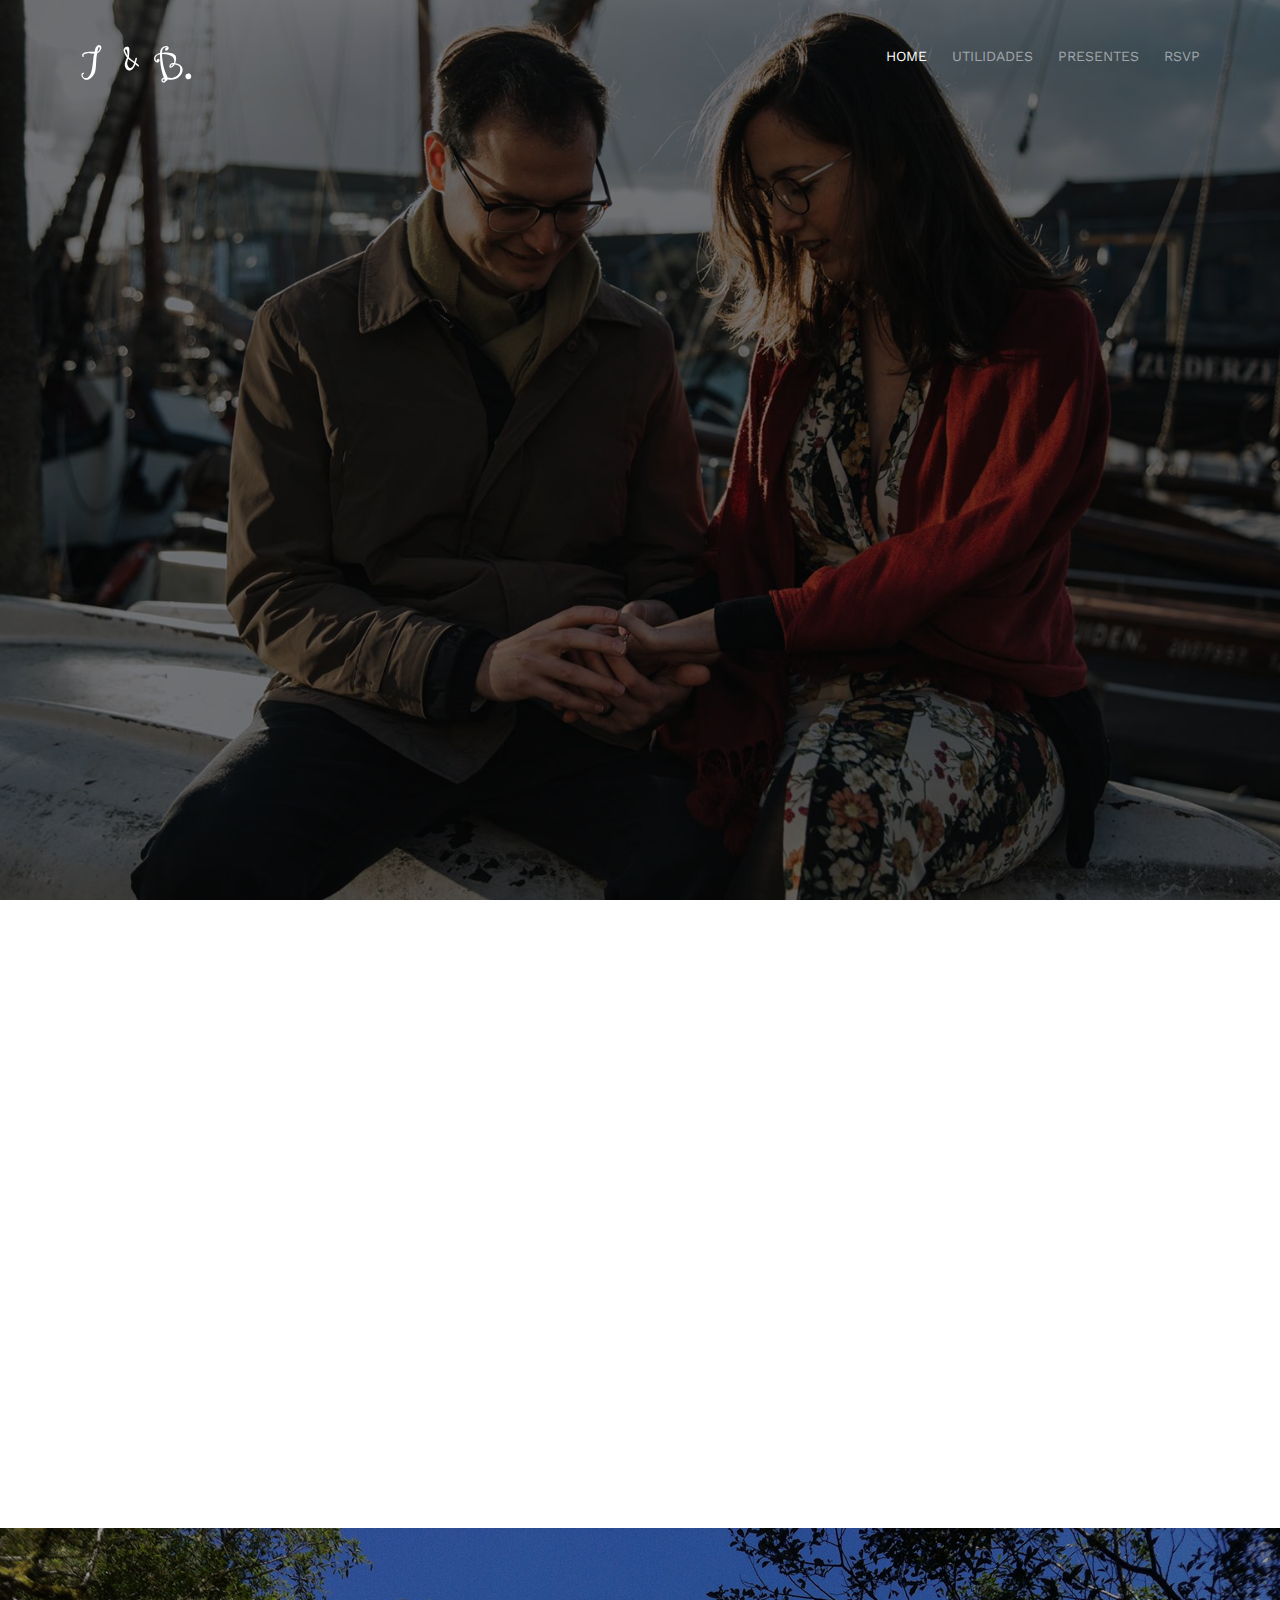
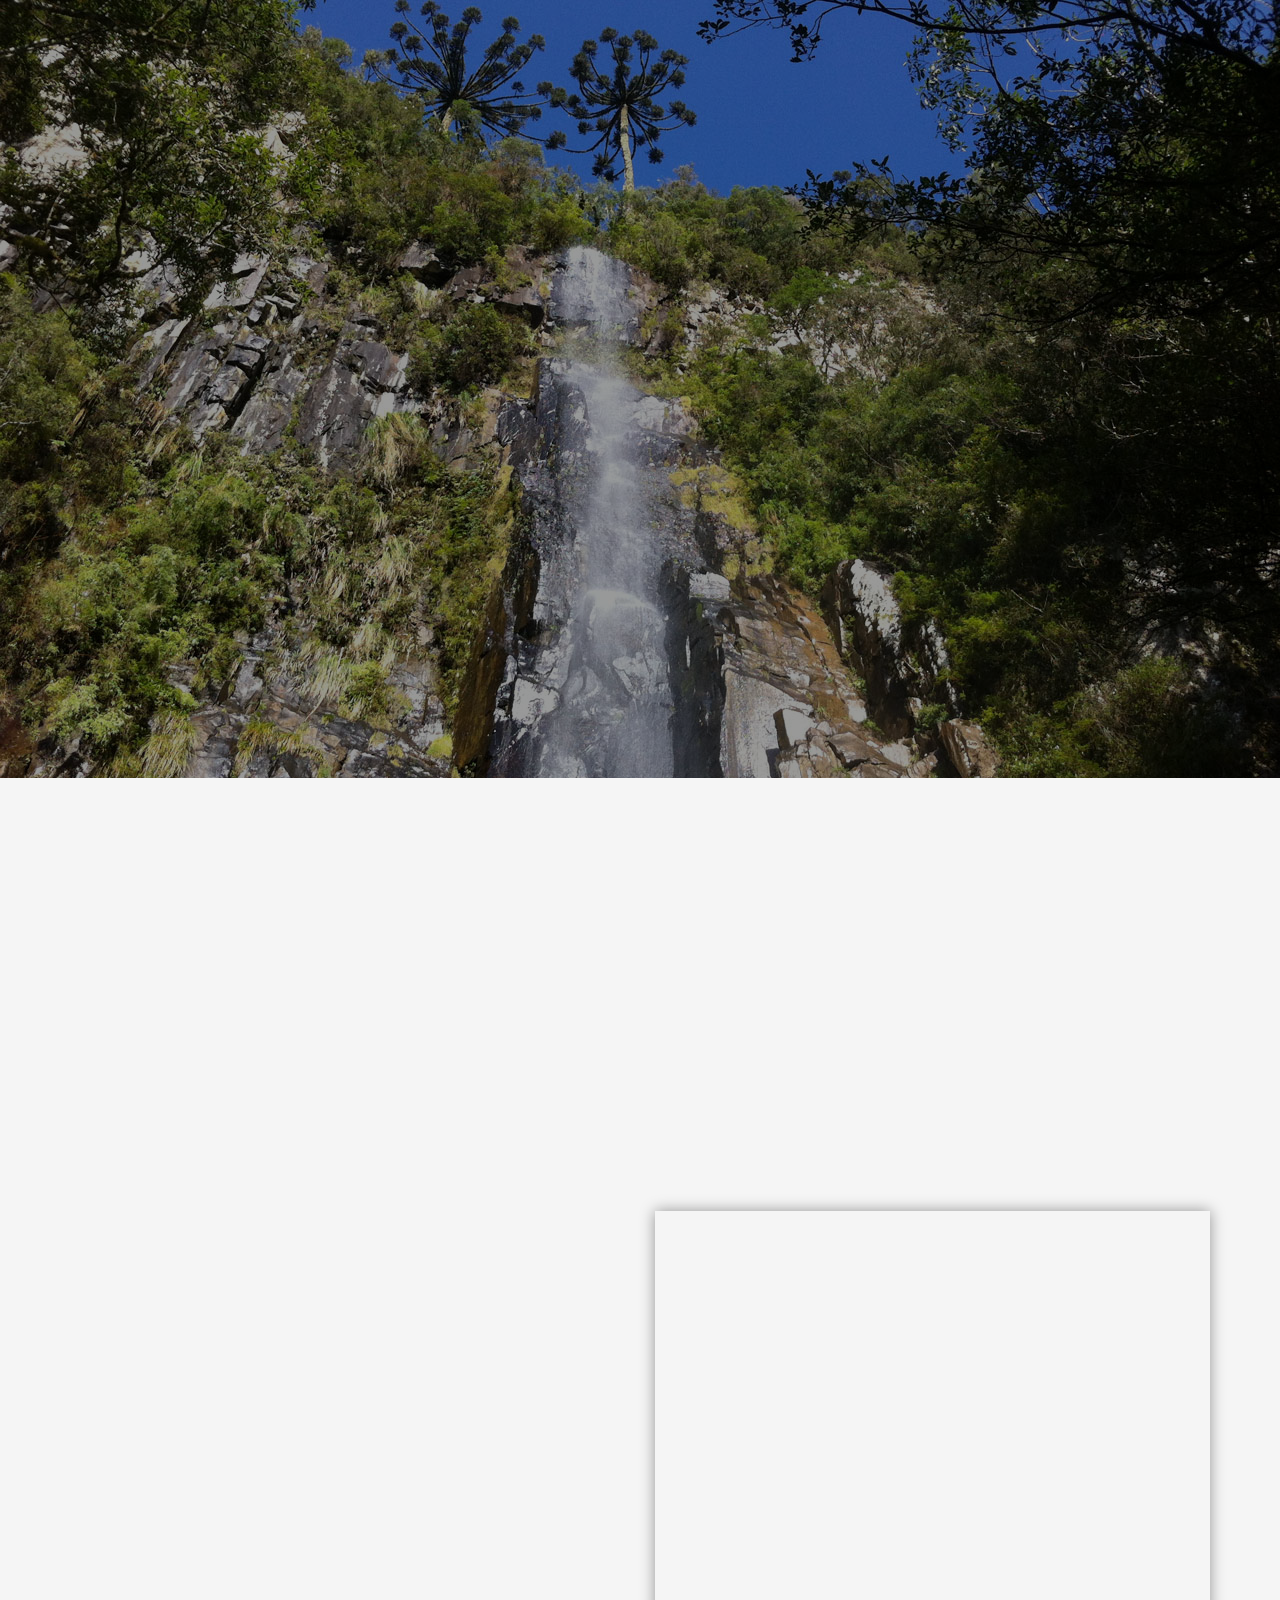
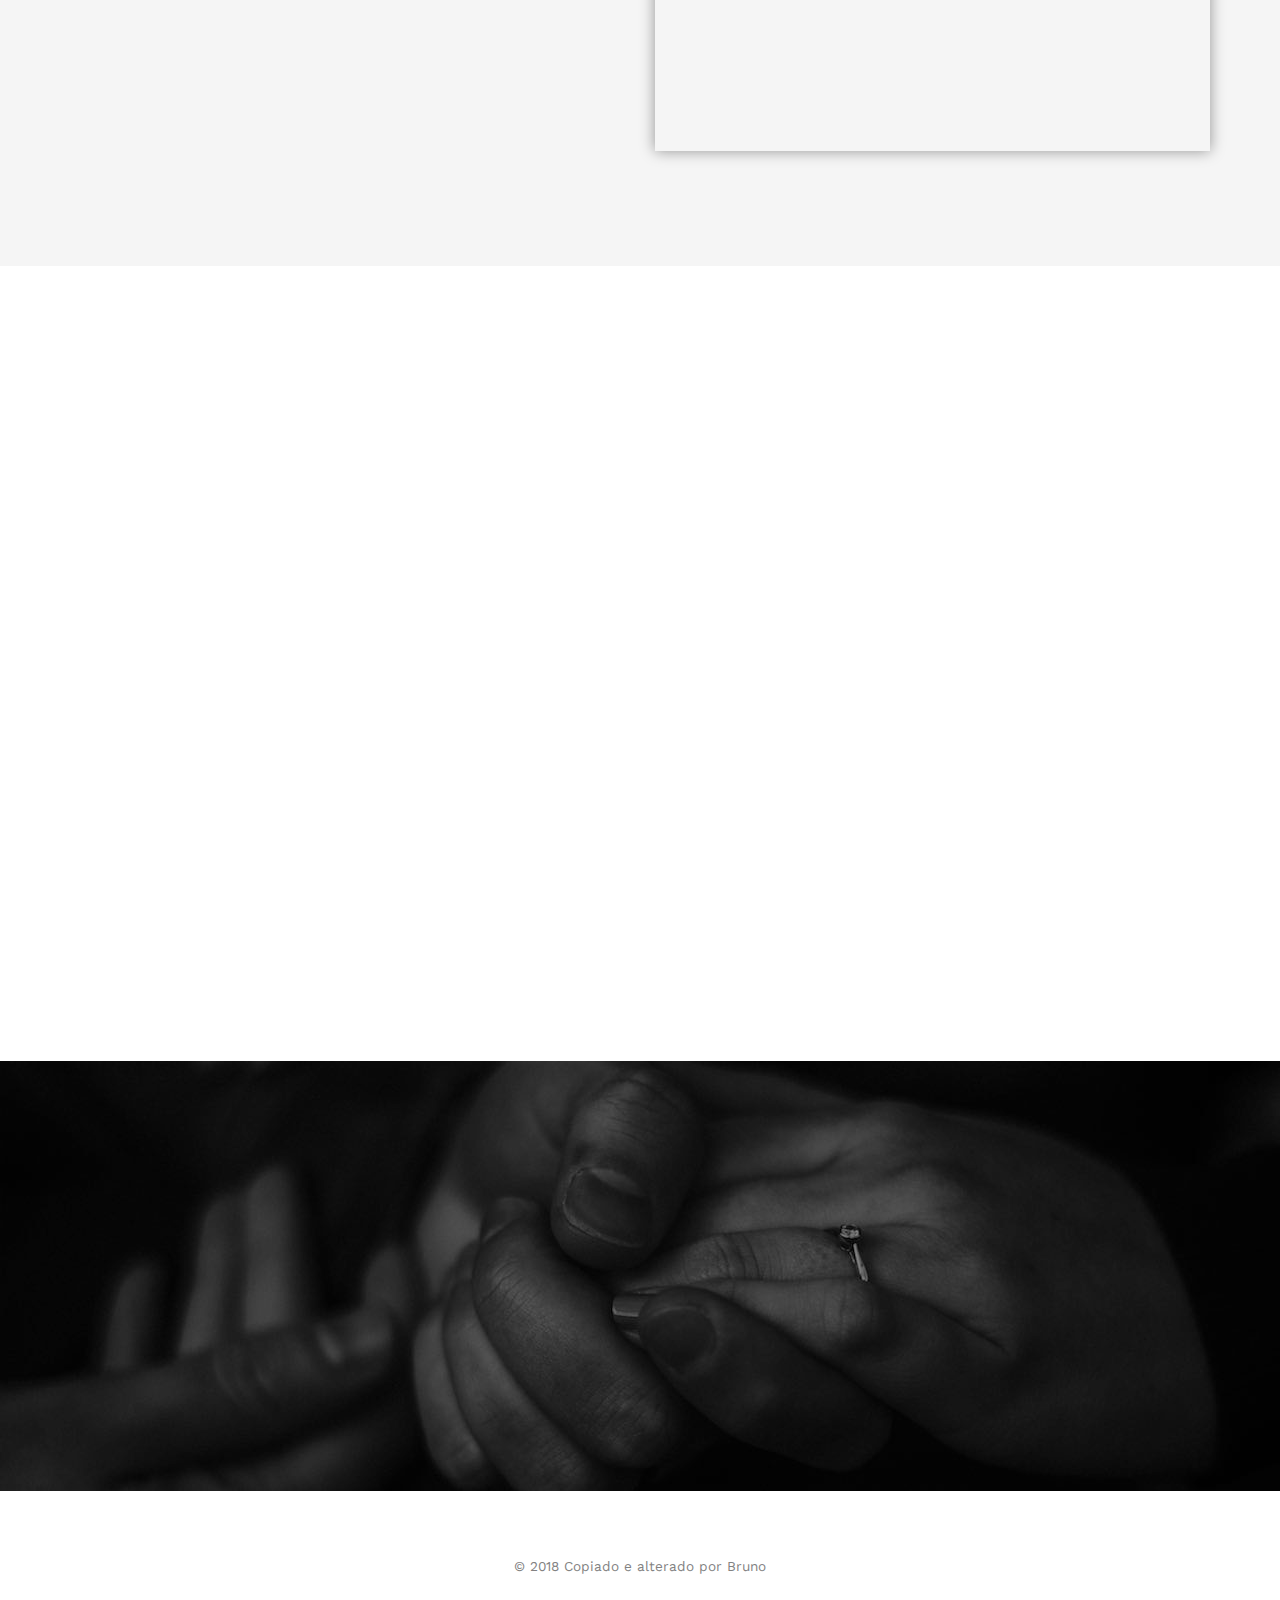
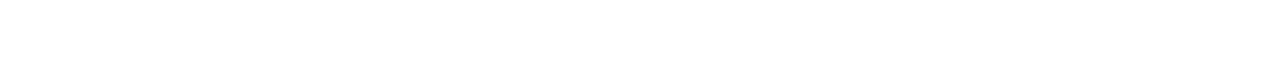
==== index.html @ 9c35d4fd "reduce some images sizes and add footer to other pages" ====
<!DOCTYPE html>
<!--[if lt IE 7]>      <html class="no-js lt-ie9 lt-ie8 lt-ie7"> <![endif]-->
<!--[if IE 7]>         <html class="no-js lt-ie9 lt-ie8"> <![endif]-->
<!--[if IE 8]>         <html class="no-js lt-ie9"> <![endif]-->
<!--[if gt IE 8]><!--> <html class="no-js"> <!--<![endif]-->
	<head>
		<meta charset="utf-8">
		<meta http-equiv="X-UA-Compatible" content="IE=edge">
		<title>Thaís e Bruno</title>
		<meta name="viewport" content="width=device-width, initial-scale=1">

		<link rel="icon" type="image/png" href="favicon.png">
		<link href='https://fonts.googleapis.com/css?family=Work+Sans:400,300,600,400italic,700' rel='stylesheet' type='text/css'>
		<link href="https://fonts.googleapis.com/css?family=Sacramento" rel="stylesheet">
		
		<!-- Animate.css -->
		<link rel="stylesheet" href="css/animate.css">
		<!-- Icomoon Icon Fonts-->
		<link rel="stylesheet" href="css/icomoon.css">
		<!-- Bootstrap  -->
		<link rel="stylesheet" href="css/bootstrap.css">

		<!-- Magnific Popup -->
		<link rel="stylesheet" href="css/magnific-popup.css">

		<!-- Owl Carousel  -->
		<link rel="stylesheet" href="css/owl.carousel.min.css">
		<link rel="stylesheet" href="css/owl.theme.default.min.css">

		<!-- Theme style  -->
		<link rel="stylesheet" href="css/style.css">

		<!-- Modernizr JS -->
		<script src="js/modernizr-2.6.2.min.js"></script>
		<!-- FOR IE9 below -->
		<!--[if lt IE 9]>
		<script src="js/respond.min.js"></script>
		<![endif]-->

	</head>
	<body>
		
	<div class="tebw-loader"></div>
	
	<div id="page">
		<nav class="tebw-nav" role="navigation">
			<div class="container">
				<div class="row">
					<div class="col-md-3 col-xs-5">
						<div id="tebw-logo"><a href="index.html">T &amp; B<strong>.</strong></a></div>
					</div>
					<div class="col-md-9 col-xs-7 text-right menu-1">
						<ul>
							<li class="active"><a href="index.html">Home</a></li>
							<li class="has-dropdown">
								<a>Utilidades</a>
									<ul class="dropdown">
										<li><a href="dica_beleza.html">Dicas de beleza</a></li>
										<li><a href="onde_ficar.html">Onde ficar</a></li>
										<li><a href="o_que_vestir.html">O que vestir</a></li>
									</ul>
								</a>
							</li>
							<li><a href="gift_list.html">Presentes</a></li>
							<li><a href="rsvp.html">RSVP</a></li>
						</ul>
					</div>
				</div>
				
			</div>
		</nav>

		<header id="tebw-header" class="tebw-cover" role="banner" style="background-image:url(images/bet1.jpeg);" data-stellar-background-ratio="0.5">
			<div class="overlay"></div>
			<div class="container">
				<div class="row">
					<div class="col-md-8 col-md-offset-2 text-center">
						<div class="display-t">
							<div class="display-tc animate-box" data-animate-effect="fadeIn">
								<h1>Thaís &amp; Bruno</h1>
								<h2>Vão se casar</h2>
								<div class="simply-countdown simply-countdown-one"></div>
							</div>
						</div>
					</div>
				</div>
			</div>
		</header>

		<div id="tebw-couple">
			<div class="container">
				<div class="row">
					<div class="col-md-8 col-md-offset-2 text-center tebw-heading animate-box">
						<h2>Seja bem vindo!</h2>
						<h3>16 de novembro de 2019, Urubici - SC</h3>
						<p>Você é nosso convidado</p>
					</div>
				</div>
				<div class="couple-wrap animate-box">
					<div class="couple-half">
						<div class="groom">
							<img src="images/groom.jpg" alt="groom" class="img-responsive">
						</div>
						<div class="desc-groom">
							<h3>Bruno Meireles Guitarrari</h3>
							<p>Virgem com ascendente em Aquário</p>
						</div>
					</div>
					<p class="heart text-center"><i class="icon-heart2"></i></p>
					<div class="couple-half">
						<div class="bride">
							<img src="images/bride.jpg" alt="groom" class="img-responsive">
						</div>
						<div class="desc-bride">
							<h3>Thaís Finck de Oliveira</h3>
							<p>Libra com ascendente em Peixes</p>
						</div>
					</div>
				</div>
			</div>
		</div>

		<div id="tebw-event" class="tebw-bg" style="background-image:url(images/urubici.jpg);">
			<div class="overlay"></div>
			<div class="container">
				<div class="row">
					<div class="col-md-8 col-md-offset-2 text-center tebw-heading animate-box">
						<h2>O casamento</h2>
					</div>
				</div>
				<div class="row">
					<div class="display-t">
						<div class="display-tc">
							<div class="col-md-10 col-md-offset-1">
								<div class="col-md-6 col-sm-6 text-center">
									<div class="event-wrap animate-box">
										<h3>Cerimônia</h3>
										<div class="event-col">
											<i class="icon-clock"></i>
											<span>16:00</span>
											<span>18:00</span>
										</div>
										<div class="event-col">
											<i class="icon-calendar"></i>
											<span>Sábado 16</span>
											<span>Novembro, 2019</span>
										</div>
										<p>A Gruta de Nossa Senhora de Lourdes foi o local escolhido pelo casal para realização da cerimonia. Um local especial na cidade de Urubici, em meio a natureza e cheio de paz.</p>
									</div>
								</div>
								<div class="col-md-6 col-sm-6 text-center">
									<div class="event-wrap animate-box">
										<h3>Recepção</h3>
										<div class="event-col">
											<i class="icon-clock"></i>
											<span>19:00</span>
											<span>3:00</span>
										</div>
										<div class="event-col">
											<i class="icon-calendar"></i>
											<span>Sabado 16</span>
											<span>Novembro, 2019</span>
										</div>
										<p>Do ladinho da Gruta fica o Salão de Santa Tereza onde será a realizada a Recepção, para um festa com muita comida, bebida e gente feliz! Todos estão convidados <3</p>
									</div>
								</div>
							</div>
						</div>
					</div>
				</div>
			</div>
		</div>

		<div id="tebw-services" class="tebw-section-gray">
			<div class="container">
				
				<div class="row animate-box">
					<div class="col-md-8 col-md-offset-2 text-center tebw-heading">
						<h2>A Cidade</h2>
						<p>Preparamos um mapa para você curtir ao máximo sua estadia em Urubici! Clique no ícone no canto superior esquerdo do mapa e veja a lista de opções que fizemos para vocês, em cada local nós adicionamos alguns comentários com o que você precisa saber, basta clicar no nome para ver.</p>
					</div>
				</div>

				<div class="row">
					<div class="col-md-6 map-items">
						<div class="feature-left animate-box" data-animate-effect="fadeInLeft">
							<span class="icon">
								<i class="icon-briefcase"></i>
							</span>
							<div class="feature-copy">
								<h3>Hospedagem</h3>
								<p>Selecionamos algumas opções de pousada que nós conhecemos e recomendamos. Algumas pousadas participam do projeto Acolhida na Colônia. Nós recomendamos essas pousadas pela localização, preço e acolhimento.</p>
							</div>
						</div>

						<div class="feature-left animate-box" data-animate-effect="fadeInLeft">
							<span class="icon">
								<i class="icon-drink"></i>
							</span>
							<div class="feature-copy">
								<h3>Gastronomia</h3>
								<p>Para comer, listamos alguns restaurantes que nós ou nossos amigos e familiares recomendam. Dê uma olhada nos nossos comentários para mais informações.</p>
							</div>
						</div>

						<div class="feature-left animate-box" data-animate-effect="fadeInLeft">
							<span class="icon">
								<i class="icon-credit-card"></i>
							</span>
							<div class="feature-copy">
								<h3>Serviços</h3>
								<p>Em azul nós colocamos outros serviços que talvez você vá precisar utilizar durante sua estadia em Urubici.</p>
							</div>
						</div>

						<div class="feature-left animate-box" data-animate-effect="fadeInLeft">
							<span class="icon">
								<i class="icon-instagram"></i>
							</span>
							<div class="feature-copy">
								<h3>Turismo</h3>
								<p>Também indicamos alguns pontos turísticos da cidade e arredores. Aproveite o feriado e curta a cidade, ande pelo interior e descubra a natureza e a simplicidade de Urubici ♥️</p>
							</div>
						</div>

					</div>

					<div class="col-md-6 map-box">
						<iframe src="https://www.google.com/maps/d/u/0/embed?key=AIzaSyDoudBKNG8oDqvsfGipDxFxcjwTtTe6qSE&mid=1_3LYDh-afGVb6SrviV-XkZlqpRqzdat4" width="100%" height="100%"></iframe>

						<a class="map-link btn btn-default btn-block" href="https://www.google.com/maps/d/u/0/viewer?mid=1_3LYDh-afGVb6SrviV-XkZlqpRqzdat4&ll">Ver Mapa</a>
					</div>
				</div>

			</div>
		</div>

		<div id="tebw-gallery" class="tebw-section">
			<div class="container">
				<div class="row">
					<div class="col-md-8 col-md-offset-2 text-center tebw-heading animate-box">
						<h2>Utilidades</h2>
					</div>
				</div>
				<div class="row row-bottom-padded-md">
					<div class="col-md-12">
						<ul id="tebw-gallery-list">
							
							<li class="one-third postcards animate-box" data-animate-effect="fadeIn" style="background-image: url(images/dicas-beleza2.jpg); "> 
								<a href="dica_beleza.html">
									<div class="case-studies-summary">
										<h2>Dicas de Beleza</h2>
									</div>
								</a>
							</li>
							<li class="one-third postcards animate-box" data-animate-effect="fadeIn" style="background-image: url(images/onde-ficar2.jpg); ">
								<a href="onde_ficar.html" class="color-2">
									<div class="case-studies-summary">
										<h2>Onde Ficar</h2>
									</div>
								</a>
							</li>


							<li class="one-third postcards animate-box" data-animate-effect="fadeIn" style="background-image: url(images/o-que-vestir2.jpg); ">
								<a href="o_que_vestir.html" class="color-3">
									<div class="case-studies-summary">
										<h2>O que Vestir</h2>
									</div>
								</a>
							</li>
						</ul>		
					</div>
				</div>
			</div>
		</div>

		<div id="tebw-started" class="tebw-bg" style="background-image: url(images/footer.jpg); ">
			<div class="overlay"></div>
			<div class="container">
				<div class="row animate-box">
					<div class="col-md-8 col-md-offset-2 text-center tebw-heading">
						<h2>RSVP</h2>
						<p>Por favor confirme sua presença</p>
					</div>
				</div>
				<div class="row animate-box">
					<div class="col-md-6 col-xs-12 col-md-offset-3">
						<a href="rsvp.html" class="btn btn-default btn-block">Contem comigo</a>
					</div>
				</div>
			</div>
		</div>

		<footer id="tebw-footer" role="contentinfo">
			<div class="container">

				<div class="row copyright">
					<div class="col-md-12 text-center">
						<p>
							<small class="block">© 2018 Copiado e alterado por Bruno</small>
						</p>
					</div>
				</div>

			</div>
		</footer>
	</div>
	<div class="gototop js-top">
		<a href="#" class="js-gotop"><i class="icon-arrow-up"></i></a>
	</div>
	
	<!-- jQuery -->
	<script src="js/jquery.min.js"></script>
	<!-- jQuery Easing -->
	<script src="js/jquery.easing.1.3.js"></script>
	<!-- Bootstrap -->
	<script src="js/bootstrap.min.js"></script>
	<!-- Waypoints -->
	<script src="js/jquery.waypoints.min.js"></script>
	<!-- Carousel -->
	<script src="js/owl.carousel.min.js"></script>
	<!-- countTo -->
	<script src="js/jquery.countTo.js"></script>

	<!-- Stellar -->
	<script src="js/jquery.stellar.min.js"></script>
	<!-- Magnific Popup -->
	<script src="js/jquery.magnific-popup.min.js"></script>
	<script src="js/magnific-popup-options.js"></script>

	<!-- // <script src="https://cdnjs.cloudflare.com/ajax/libs/prism/0.0.1/prism.min.js"></script> -->
	<script src="js/simplyCountdown.js"></script>
	<!-- Main -->
	<script src="js/main.js"></script>

	<script>
    
	    // default example
	    simplyCountdown('.simply-countdown-one', {
	        year: 2019,
	        month: 11,
	        day: 16
	    });

	    //jQuery example
	    $('#simply-countdown-losange').simplyCountdown({
	        year: 2019,
	        month: 11,
	        day: 16,
	        enableUtc: false
	    });

	</script>

	</body>
</html>
---- css/icomoon.css ----
@font-face {
  font-family: 'icomoon';
  src:  url('../fonts/icomoon/icomoon.eot?6iuir');
  src:  url('../fonts/icomoon/icomoon.eot?6iuir#iefix') format('embedded-opentype'),
    url('../fonts/icomoon/icomoon.ttf?6iuir') format('truetype'),
    url('../fonts/icomoon/icomoon.woff?6iuir') format('woff'),
    url('../fonts/icomoon/icomoon.svg?6iuir#icomoon') format('svg');
  font-weight: normal;
  font-style: normal;
}

[class^="icon-"], [class*=" icon-"] {
  /* use !important to prevent issues with browser extensions that change fonts */
  font-family: 'icomoon' !important;
  speak: none;
  font-style: normal;
  font-weight: normal;
  font-variant: normal;
  text-transform: none;
  line-height: 1;

  /* Better Font Rendering =========== */
  -webkit-font-smoothing: antialiased;
  -moz-osx-font-smoothing: grayscale;
}

.icon-eye:before {
  content: "\e000";
}
.icon-paper-clip:before {
  content: "\e001";
}
.icon-mail:before {
  content: "\e002";
}
.icon-toggle:before {
  content: "\e003";
}
.icon-layout:before {
  content: "\e004";
}
.icon-link:before {
  content: "\e005";
}
.icon-bell:before {
  content: "\e006";
}
.icon-lock:before {
  content: "\e007";
}
.icon-unlock:before {
  content: "\e008";
}
.icon-ribbon:before {
  content: "\e009";
}
.icon-image:before {
  content: "\e010";
}
.icon-signal:before {
  content: "\e011";
}
.icon-target:before {
  content: "\e012";
}
.icon-clipboard:before {
  content: "\e013";
}
.icon-clock:before {
  content: "\e014";
}
.icon-watch:before {
  content: "\e015";
}
.icon-air-play:before {
  content: "\e016";
}
.icon-camera:before {
  content: "\e017";
}
.icon-video:before {
  content: "\e018";
}
.icon-disc:before {
  content: "\e019";
}
.icon-printer:before {
  content: "\e020";
}
.icon-monitor:before {
  content: "\e021";
}
.icon-server:before {
  content: "\e022";
}
.icon-cog:before {
  content: "\e023";
}
.icon-heart:before {
  content: "\e024";
}
.icon-paragraph:before {
  content: "\e025";
}
.icon-align-justify:before {
  content: "\e026";
}
.icon-align-left:before {
  content: "\e027";
}
.icon-align-center:before {
  content: "\e028";
}
.icon-align-right:before {
  content: "\e029";
}
.icon-book:before {
  content: "\e030";
}
.icon-layers:before {
  content: "\e031";
}
.icon-stack:before {
  content: "\e032";
}
.icon-stack-2:before {
  content: "\e033";
}
.icon-paper:before {
  content: "\e034";
}
.icon-paper-stack:before {
  content: "\e035";
}
.icon-search:before {
  content: "\e036";
}
.icon-zoom-in:before {
  content: "\e037";
}
.icon-zoom-out:before {
  content: "\e038";
}
.icon-reply:before {
  content: "\e039";
}
.icon-circle-plus:before {
  content: "\e040";
}
.icon-circle-minus:before {
  content: "\e041";
}
.icon-circle-check:before {
  content: "\e042";
}
.icon-circle-cross:before {
  content: "\e043";
}
.icon-square-plus:before {
  content: "\e044";
}
.icon-square-minus:before {
  content: "\e045";
}
.icon-square-check:before {
  content: "\e046";
}
.icon-square-cross:before {
  content: "\e047";
}
.icon-microphone:before {
  content: "\e048";
}
.icon-record:before {
  content: "\e049";
}
.icon-skip-back:before {
  content: "\e050";
}
.icon-rewind:before {
  content: "\e051";
}
.icon-play:before {
  content: "\e052";
}
.icon-pause:before {
  content: "\e053";
}
.icon-stop:before {
  content: "\e054";
}
.icon-fast-forward:before {
  content: "\e055";
}
.icon-skip-forward:before {
  content: "\e056";
}
.icon-shuffle:before {
  content: "\e057";
}
.icon-repeat:before {
  content: "\e058";
}
.icon-folder:before {
  content: "\e059";
}
.icon-umbrella:before {
  content: "\e060";
}
.icon-moon:before {
  content: "\e061";
}
.icon-thermometer:before {
  content: "\e062";
}
.icon-drop:before {
  content: "\e063";
}
.icon-sun:before {
  content: "\e064";
}
.icon-cloud:before {
  content: "\e065";
}
.icon-cloud-upload:before {
  content: "\e066";
}
.icon-cloud-download:before {
  content: "\e067";
}
.icon-upload:before {
  content: "\e068";
}
.icon-download:before {
  content: "\e069";
}
.icon-location:before {
  content: "\e070";
}
.icon-location-2:before {
  content: "\e071";
}
.icon-map:before {
  content: "\e072";
}
.icon-battery:before {
  content: "\e073";
}
.icon-head:before {
  content: "\e074";
}
.icon-briefcase:before {
  content: "\e075";
}
.icon-speech-bubble:before {
  content: "\e076";
}
.icon-anchor:before {
  content: "\e077";
}
.icon-globe:before {
  content: "\e078";
}
.icon-box:before {
  content: "\e079";
}
.icon-reload:before {
  content: "\e080";
}
.icon-share:before {
  content: "\e081";
}
.icon-marquee:before {
  content: "\e082";
}
.icon-marquee-plus:before {
  content: "\e083";
}
.icon-marquee-minus:before {
  content: "\e084";
}
.icon-tag:before {
  content: "\e085";
}
.icon-power:before {
  content: "\e086";
}
.icon-command:before {
  content: "\e087";
}
.icon-alt:before {
  content: "\e088";
}
.icon-esc:before {
  content: "\e089";
}
.icon-bar-graph:before {
  content: "\e090";
}
.icon-bar-graph-2:before {
  content: "\e091";
}
.icon-pie-graph:before {
  content: "\e092";
}
.icon-star:before {
  content: "\e093";
}
.icon-arrow-left:before {
  content: "\e094";
}
.icon-arrow-right:before {
  content: "\e095";
}
.icon-arrow-up:before {
  content: "\e096";
}
.icon-arrow-down:before {
  content: "\e097";
}
.icon-volume:before {
  content: "\e098";
}
.icon-mute:before {
  content: "\e099";
}
.icon-content-right:before {
  content: "\e100";
}
.icon-content-left:before {
  content: "\e101";
}
.icon-grid:before {
  content: "\e102";
}
.icon-grid-2:before {
  content: "\e103";
}
.icon-columns:before {
  content: "\e104";
}
.icon-loader:before {
  content: "\e105";
}
.icon-bag:before {
  content: "\e106";
}
.icon-ban:before {
  content: "\e107";
}
.icon-flag:before {
  content: "\e108";
}
.icon-trash:before {
  content: "\e109";
}
.icon-expand:before {
  content: "\e110";
}
.icon-contract:before {
  content: "\e111";
}
.icon-maximize:before {
  content: "\e112";
}
.icon-minimize:before {
  content: "\e113";
}
.icon-plus:before {
  content: "\e114";
}
.icon-minus:before {
  content: "\e115";
}
.icon-check:before {
  content: "\e116";
}
.icon-cross:before {
  content: "\e117";
}
.icon-move:before {
  content: "\e118";
}
.icon-delete:before {
  content: "\e119";
}
.icon-menu:before {
  content: "\e120";
}
.icon-archive:before {
  content: "\e121";
}
.icon-inbox:before {
  content: "\e122";
}
.icon-outbox:before {
  content: "\e123";
}
.icon-file:before {
  content: "\e124";
}
.icon-file-add:before {
  content: "\e125";
}
.icon-file-subtract:before {
  content: "\e126";
}
.icon-help:before {
  content: "\e127";
}
.icon-open:before {
  content: "\e128";
}
.icon-ellipsis:before {
  content: "\e129";
}
.icon-add-to-list:before {
  content: "\e900";
}
.icon-classic-computer:before {
  content: "\e901";
}
.icon-controller-fast-backward:before {
  content: "\e902";
}
.icon-creative-commons-attribution:before {
  content: "\e903";
}
.icon-creative-commons-noderivs:before {
  content: "\e904";
}
.icon-creative-commons-noncommercial-eu:before {
  content: "\e905";
}
.icon-creative-commons-noncommercial-us:before {
  content: "\e906";
}
.icon-creative-commons-public-domain:before {
  content: "\e907";
}
.icon-creative-commons-remix:before {
  content: "\e908";
}
.icon-creative-commons-share:before {
  content: "\e909";
}
.icon-creative-commons-sharealike:before {
  content: "\e90a";
}
.icon-creative-commons:before {
  content: "\e90b";
}
.icon-document-landscape:before {
  content: "\e90c";
}
.icon-remove-user:before {
  content: "\e90d";
}
.icon-warning:before {
  content: "\e90e";
}
.icon-arrow-bold-down:before {
  content: "\e90f";
}
.icon-arrow-bold-left:before {
  content: "\e910";
}
.icon-arrow-bold-right:before {
  content: "\e911";
}
.icon-arrow-bold-up:before {
  content: "\e912";
}
.icon-arrow-down2:before {
  content: "\e913";
}
.icon-arrow-left2:before {
  content: "\e914";
}
.icon-arrow-long-down:before {
  content: "\e915";
}
.icon-arrow-long-left:before {
  content: "\e916";
}
.icon-arrow-long-right:before {
  content: "\e917";
}
.icon-arrow-long-up:before {
  content: "\e918";
}
.icon-arrow-right2:before {
  content: "\e919";
}
.icon-arrow-up2:before {
  content: "\e91a";
}
.icon-arrow-with-circle-down:before {
  content: "\e91b";
}
.icon-arrow-with-circle-left:before {
  content: "\e91c";
}
.icon-arrow-with-circle-right:before {
  content: "\e91d";
}
.icon-arrow-with-circle-up:before {
  content: "\e91e";
}
.icon-bookmark:before {
  content: "\e91f";
}
.icon-bookmarks:before {
  content: "\e920";
}
.icon-chevron-down:before {
  content: "\e921";
}
.icon-chevron-left:before {
  content: "\e922";
}
.icon-chevron-right:before {
  content: "\e923";
}
.icon-chevron-small-down:before {
  content: "\e924";
}
.icon-chevron-small-left:before {
  content: "\e925";
}
.icon-chevron-small-right:before {
  content: "\e926";
}
.icon-chevron-small-up:before {
  content: "\e927";
}
.icon-chevron-thin-down:before {
  content: "\e928";
}
.icon-chevron-thin-left:before {
  content: "\e929";
}
.icon-chevron-thin-right:before {
  content: "\e92a";
}
.icon-chevron-thin-up:before {
  content: "\e92b";
}
.icon-chevron-up:before {
  content: "\e92c";
}
.icon-chevron-with-circle-down:before {
  content: "\e92d";
}
.icon-chevron-with-circle-left:before {
  content: "\e92e";
}
.icon-chevron-with-circle-right:before {
  content: "\e92f";
}
.icon-chevron-with-circle-up:before {
  content: "\e930";
}
.icon-cloud2:before {
  content: "\e931";
}
.icon-controller-fast-forward:before {
  content: "\e932";
}
.icon-controller-jump-to-start:before {
  content: "\e933";
}
.icon-controller-next:before {
  content: "\e934";
}
.icon-controller-paus:before {
  content: "\e935";
}
.icon-controller-play:before {
  content: "\e936";
}
.icon-controller-record:before {
  content: "\e937";
}
.icon-controller-stop:before {
  content: "\e938";
}
.icon-controller-volume:before {
  content: "\e939";
}
.icon-dot-single:before {
  content: "\e93a";
}
.icon-dots-three-horizontal:before {
  content: "\e93b";
}
.icon-dots-three-vertical:before {
  content: "\e93c";
}
.icon-dots-two-horizontal:before {
  content: "\e93d";
}
.icon-dots-two-vertical:before {
  content: "\e93e";
}
.icon-download2:before {
  content: "\e93f";
}
.icon-emoji-flirt:before {
  content: "\e940";
}
.icon-flow-branch:before {
  content: "\e941";
}
.icon-flow-cascade:before {
  content: "\e942";
}
.icon-flow-line:before {
  content: "\e943";
}
.icon-flow-parallel:before {
  content: "\e944";
}
.icon-flow-tree:before {
  content: "\e945";
}
.icon-install:before {
  content: "\e946";
}
.icon-layers2:before {
  content: "\e947";
}
.icon-open-book:before {
  content: "\e948";
}
.icon-resize-100:before {
  content: "\e949";
}
.icon-resize-full-screen:before {
  content: "\e94a";
}
.icon-save:before {
  content: "\e94b";
}
.icon-select-arrows:before {
  content: "\e94c";
}
.icon-sound-mute:before {
  content: "\e94d";
}
.icon-sound:before {
  content: "\e94e";
}
.icon-trash2:before {
  content: "\e94f";
}
.icon-triangle-down:before {
  content: "\e950";
}
.icon-triangle-left:before {
  content: "\e951";
}
.icon-triangle-right:before {
  content: "\e952";
}
.icon-triangle-up:before {
  content: "\e953";
}
.icon-uninstall:before {
  content: "\e954";
}
.icon-upload-to-cloud:before {
  content: "\e955";
}
.icon-upload2:before {
  content: "\e956";
}
.icon-add-user:before {
  content: "\e957";
}
.icon-address:before {
  content: "\e958";
}
.icon-adjust:before {
  content: "\e959";
}
.icon-air:before {
  content: "\e95a";
}
.icon-aircraft-landing:before {
  content: "\e95b";
}
.icon-aircraft-take-off:before {
  content: "\e95c";
}
.icon-aircraft:before {
  content: "\e95d";
}
.icon-align-bottom:before {
  content: "\e95e";
}
.icon-align-horizontal-middle:before {
  content: "\e95f";
}
.icon-align-left2:before {
  content: "\e960";
}
.icon-align-right2:before {
  content: "\e961";
}
.icon-align-top:before {
  content: "\e962";
}
.icon-align-vertical-middle:before {
  content: "\e963";
}
.icon-archive2:before {
  content: "\e964";
}
.icon-area-graph:before {
  content: "\e965";
}
.icon-attachment:before {
  content: "\e966";
}
.icon-awareness-ribbon:before {
  content: "\e967";
}
.icon-back-in-time:before {
  content: "\e968";
}
.icon-back:before {
  content: "\e969";
}
.icon-bar-graph2:before {
  content: "\e96a";
}
.icon-battery2:before {
  content: "\e96b";
}
.icon-beamed-note:before {
  content: "\e96c";
}
.icon-bell2:before {
  content: "\e96d";
}
.icon-blackboard:before {
  content: "\e96e";
}
.icon-block:before {
  content: "\e96f";
}
.icon-book2:before {
  content: "\e970";
}
.icon-bowl:before {
  content: "\e971";
}
.icon-box2:before {
  content: "\e972";
}
.icon-briefcase2:before {
  content: "\e973";
}
.icon-browser:before {
  content: "\e974";
}
.icon-brush:before {
  content: "\e975";
}
.icon-bucket:before {
  content: "\e976";
}
.icon-cake:before {
  content: "\e977";
}
.icon-calculator:before {
  content: "\e978";
}
.icon-calendar:before {
  content: "\e979";
}
.icon-camera2:before {
  content: "\e97a";
}
.icon-ccw:before {
  content: "\e97b";
}
.icon-chat:before {
  content: "\e97c";
}
.icon-check2:before {
  content: "\e97d";
}
.icon-circle-with-cross:before {
  content: "\e97e";
}
.icon-circle-with-minus:before {
  content: "\e97f";
}
.icon-circle-with-plus:before {
  content: "\e980";
}
.icon-circle:before {
  content: "\e981";
}
.icon-circular-graph:before {
  content: "\e982";
}
.icon-clapperboard:before {
  content: "\e983";
}
.icon-clipboard2:before {
  content: "\e984";
}
.icon-clock2:before {
  content: "\e985";
}
.icon-code:before {
  content: "\e986";
}
.icon-cog2:before {
  content: "\e987";
}
.icon-colours:before {
  content: "\e988";
}
.icon-compass:before {
  content: "\e989";
}
.icon-copy:before {
  content: "\e98a";
}
.icon-credit-card:before {
  content: "\e98b";
}
.icon-credit:before {
  content: "\e98c";
}
.icon-cross2:before {
  content: "\e98d";
}
.icon-cup:before {
  content: "\e98e";
}
.icon-cw:before {
  content: "\e98f";
}
.icon-cycle:before {
  content: "\e990";
}
.icon-database:before {
  content: "\e991";
}
.icon-dial-pad:before {
  content: "\e992";
}
.icon-direction:before {
  content: "\e993";
}
.icon-document:before {
  content: "\e994";
}
.icon-documents:before {
  content: "\e995";
}
.icon-drink:before {
  content: "\e996";
}
.icon-drive:before {
  content: "\e997";
}
.icon-drop2:before {
  content: "\e998";
}
.icon-edit:before {
  content: "\e999";
}
.icon-email:before {
  content: "\e99a";
}
.icon-emoji-happy:before {
  content: "\e99b";
}
.icon-emoji-neutral:before {
  content: "\e99c";
}
.icon-emoji-sad:before {
  content: "\e99d";
}
.icon-erase:before {
  content: "\e99e";
}
.icon-eraser:before {
  content: "\e99f";
}
.icon-export:before {
  content: "\e9a0";
}
.icon-eye2:before {
  content: "\e9a1";
}
.icon-feather:before {
  content: "\e9a2";
}
.icon-flag2:before {
  content: "\e9a3";
}
.icon-flash:before {
  content: "\e9a4";
}
.icon-flashlight:before {
  content: "\e9a5";
}
.icon-flat-brush:before {
  content: "\e9a6";
}
.icon-folder-images:before {
  content: "\e9a7";
}
.icon-folder-music:before {
  content: "\e9a8";
}
.icon-folder-video:before {
  content: "\e9a9";
}
.icon-folder2:before {
  content: "\e9aa";
}
.icon-forward:before {
  content: "\e9ab";
}
.icon-funnel:before {
  content: "\e9ac";
}
.icon-game-controller:before {
  content: "\e9ad";
}
.icon-gauge:before {
  content: "\e9ae";
}
.icon-globe2:before {
  content: "\e9af";
}
.icon-graduation-cap:before {
  content: "\e9b0";
}
.icon-grid2:before {
  content: "\e9b1";
}
.icon-hair-cross:before {
  content: "\e9b2";
}
.icon-hand:before {
  content: "\e9b3";
}
.icon-heart-outlined:before {
  content: "\e9b4";
}
.icon-heart2:before {
  content: "\e9b5";
}
.icon-help-with-circle:before {
  content: "\e9b6";
}
.icon-help2:before {
  content: "\e9b7";
}
.icon-home:before {
  content: "\e9b8";
}
.icon-hour-glass:before {
  content: "\e9b9";
}
.icon-image-inverted:before {
  content: "\e9ba";
}
.icon-image2:before {
  content: "\e9bb";
}
.icon-images:before {
  content: "\e9bc";
}
.icon-inbox2:before {
  content: "\e9bd";
}
.icon-infinity:before {
  content: "\e9be";
}
.icon-info-with-circle:before {
  content: "\e9bf";
}
.icon-info:before {
  content: "\e9c0";
}
.icon-key:before {
  content: "\e9c1";
}
.icon-keyboard:before {
  content: "\e9c2";
}
.icon-lab-flask:before {
  content: "\e9c3";
}
.icon-landline:before {
  content: "\e9c4";
}
.icon-language:before {
  content: "\e9c5";
}
.icon-laptop:before {
  content: "\e9c6";
}
.icon-leaf:before {
  content: "\e9c7";
}
.icon-level-down:before {
  content: "\e9c8";
}
.icon-level-up:before {
  content: "\e9c9";
}
.icon-lifebuoy:before {
  content: "\e9ca";
}
.icon-light-bulb:before {
  content: "\e9cb";
}
.icon-light-down:before {
  content: "\e9cc";
}
.icon-light-up:before {
  content: "\e9cd";
}
.icon-line-graph:before {
  content: "\e9ce";
}
.icon-link2:before {
  content: "\e9cf";
}
.icon-list:before {
  content: "\e9d0";
}
.icon-location-pin:before {
  content: "\e9d1";
}
.icon-location2:before {
  content: "\e9d2";
}
.icon-lock-open:before {
  content: "\e9d3";
}
.icon-lock2:before {
  content: "\e9d4";
}
.icon-log-out:before {
  content: "\e9d5";
}
.icon-login:before {
  content: "\e9d6";
}
.icon-loop:before {
  content: "\e9d7";
}
.icon-magnet:before {
  content: "\e9d8";
}
.icon-magnifying-glass:before {
  content: "\e9d9";
}
.icon-mail2:before {
  content: "\e9da";
}
.icon-man:before {
  content: "\e9db";
}
.icon-map2:before {
  content: "\e9dc";
}
.icon-mask:before {
  content: "\e9dd";
}
.icon-medal:before {
  content: "\e9de";
}
.icon-megaphone:before {
  content: "\e9df";
}
.icon-menu2:before {
  content: "\e9e0";
}
.icon-message:before {
  content: "\e9e1";
}
.icon-mic:before {
  content: "\e9e2";
}
.icon-minus2:before {
  content: "\e9e3";
}
.icon-mobile:before {
  content: "\e9e4";
}
.icon-modern-mic:before {
  content: "\e9e5";
}
.icon-moon2:before {
  content: "\e9e6";
}
.icon-mouse:before {
  content: "\e9e7";
}
.icon-music:before {
  content: "\e9e8";
}
.icon-network:before {
  content: "\e9e9";
}
.icon-new-message:before {
  content: "\e9ea";
}
.icon-new:before {
  content: "\e9eb";
}
.icon-news:before {
  content: "\e9ec";
}
.icon-note:before {
  content: "\e9ed";
}
.icon-notification:before {
  content: "\e9ee";
}
.icon-old-mobile:before {
  content: "\e9ef";
}
.icon-old-phone:before {
  content: "\e9f0";
}
.icon-palette:before {
  content: "\e9f1";
}
.icon-paper-plane:before {
  content: "\e9f2";
}
.icon-pencil:before {
  content: "\e9f3";
}
.icon-phone:before {
  content: "\e9f4";
}
.icon-pie-chart:before {
  content: "\e9f5";
}
.icon-pin:before {
  content: "\e9f6";
}
.icon-plus2:before {
  content: "\e9f7";
}
.icon-popup:before {
  content: "\e9f8";
}
.icon-power-plug:before {
  content: "\e9f9";
}
.icon-price-ribbon:before {
  content: "\e9fa";
}
.icon-price-tag:before {
  content: "\e9fb";
}
.icon-print:before {
  content: "\e9fc";
}
.icon-progress-empty:before {
  content: "\e9fd";
}
.icon-progress-full:before {
  content: "\e9fe";
}
.icon-progress-one:before {
  content: "\e9ff";
}
.icon-progress-two:before {
  content: "\ea00";
}
.icon-publish:before {
  content: "\ea01";
}
.icon-quote:before {
  content: "\ea02";
}
.icon-radio:before {
  content: "\ea03";
}
.icon-reply-all:before {
  content: "\ea04";
}
.icon-reply2:before {
  content: "\ea05";
}
.icon-retweet:before {
  content: "\ea06";
}
.icon-rocket:before {
  content: "\ea07";
}
.icon-round-brush:before {
  content: "\ea08";
}
.icon-rss:before {
  content: "\ea09";
}
.icon-ruler:before {
  content: "\ea0a";
}
.icon-scissors:before {
  content: "\ea0b";
}
.icon-share-alternitive:before {
  content: "\ea0c";
}
.icon-share2:before {
  content: "\ea0d";
}
.icon-shareable:before {
  content: "\ea0e";
}
.icon-shield:before {
  content: "\ea0f";
}
.icon-shop:before {
  content: "\ea10";
}
.icon-shopping-bag:before {
  content: "\ea11";
}
.icon-shopping-basket:before {
  content: "\ea12";
}
.icon-shopping-cart:before {
  content: "\ea13";
}
.icon-shuffle2:before {
  content: "\ea14";
}
.icon-signal2:before {
  content: "\ea15";
}
.icon-sound-mix:before {
  content: "\ea16";
}
.icon-sports-club:before {
  content: "\ea17";
}
.icon-spreadsheet:before {
  content: "\ea18";
}
.icon-squared-cross:before {
  content: "\ea19";
}
.icon-squared-minus:before {
  content: "\ea1a";
}
.icon-squared-plus:before {
  content: "\ea1b";
}
.icon-star-outlined:before {
  content: "\ea1c";
}
.icon-star2:before {
  content: "\ea1d";
}
.icon-stopwatch:before {
  content: "\ea1e";
}
.icon-suitcase:before {
  content: "\ea1f";
}
.icon-swap:before {
  content: "\ea20";
}
.icon-sweden:before {
  content: "\ea21";
}
.icon-switch:before {
  content: "\ea22";
}
.icon-tablet:before {
  content: "\ea23";
}
.icon-tag2:before {
  content: "\ea24";
}
.icon-text-document-inverted:before {
  content: "\ea25";
}
.icon-text-document:before {
  content: "\ea26";
}
.icon-text:before {
  content: "\ea27";
}
.icon-thermometer2:before {
  content: "\ea28";
}
.icon-thumbs-down:before {
  content: "\ea29";
}
.icon-thumbs-up:before {
  content: "\ea2a";
}
.icon-thunder-cloud:before {
  content: "\ea2b";
}
.icon-ticket:before {
  content: "\ea2c";
}
.icon-time-slot:before {
  content: "\ea2d";
}
.icon-tools:before {
  content: "\ea2e";
}
.icon-traffic-cone:before {
  content: "\ea2f";
}
.icon-tree:before {
  content: "\ea30";
}
.icon-trophy:before {
  content: "\ea31";
}
.icon-tv:before {
  content: "\ea32";
}
.icon-typing:before {
  content: "\ea33";
}
.icon-unread:before {
  content: "\ea34";
}
.icon-untag:before {
  content: "\ea35";
}
.icon-user:before {
  content: "\ea36";
}
.icon-users:before {
  content: "\ea37";
}
.icon-v-card:before {
  content: "\ea38";
}
.icon-video2:before {
  content: "\ea39";
}
.icon-vinyl:before {
  content: "\ea3a";
}
.icon-voicemail:before {
  content: "\ea3b";
}
.icon-wallet:before {
  content: "\ea3c";
}
.icon-water:before {
  content: "\ea3d";
}
.icon-px-with-circle:before {
  content: "\ea3e";
}
.icon-px:before {
  content: "\ea3f";
}
.icon-basecamp:before {
  content: "\ea40";
}
.icon-behance:before {
  content: "\ea41";
}
.icon-creative-cloud:before {
  content: "\ea42";
}
.icon-dropbox:before {
  content: "\ea43";
}
.icon-evernote:before {
  content: "\ea44";
}
.icon-flattr:before {
  content: "\ea45";
}
.icon-foursquare:before {
  content: "\ea46";
}
.icon-google-drive:before {
  content: "\ea47";
}
.icon-google-hangouts:before {
  content: "\ea48";
}
.icon-grooveshark:before {
  content: "\ea49";
}
.icon-icloud:before {
  content: "\ea4a";
}
.icon-mixi:before {
  content: "\ea4b";
}
.icon-onedrive:before {
  content: "\ea4c";
}
.icon-paypal:before {
  content: "\ea4d";
}
.icon-picasa:before {
  content: "\ea4e";
}
.icon-qq:before {
  content: "\ea4f";
}
.icon-rdio-with-circle:before {
  content: "\ea50";
}
.icon-renren:before {
  content: "\ea51";
}
.icon-scribd:before {
  content: "\ea52";
}
.icon-sina-weibo:before {
  content: "\ea53";
}
.icon-skype-with-circle:before {
  content: "\ea54";
}
.icon-skype:before {
  content: "\ea55";
}
.icon-slideshare:before {
  content: "\ea56";
}
.icon-smashing:before {
  content: "\ea57";
}
.icon-soundcloud:before {
  content: "\ea58";
}
.icon-spotify-with-circle:before {
  content: "\ea59";
}
.icon-spotify:before {
  content: "\ea5a";
}
.icon-swarm:before {
  content: "\ea5b";
}
.icon-vine-with-circle:before {
  content: "\ea5c";
}
.icon-vine:before {
  content: "\ea5d";
}
.icon-vk-alternitive:before {
  content: "\ea5e";
}
.icon-vk-with-circle:before {
  content: "\ea5f";
}
.icon-vk:before {
  content: "\ea60";
}
.icon-xing-with-circle:before {
  content: "\ea61";
}
.icon-xing:before {
  content: "\ea62";
}
.icon-yelp:before {
  content: "\ea63";
}
.icon-dribbble-with-circle:before {
  content: "\ea64";
}
.icon-dribbble:before {
  content: "\ea65";
}
.icon-facebook-with-circle:before {
  content: "\ea66";
}
.icon-facebook:before {
  content: "\ea67";
}
.icon-flickr-with-circle:before {
  content: "\ea68";
}
.icon-flickr:before {
  content: "\ea69";
}
.icon-github-with-circle:before {
  content: "\ea6a";
}
.icon-github:before {
  content: "\ea6b";
}
.icon-google-with-circle:before {
  content: "\ea6c";
}
.icon-google:before {
  content: "\ea6d";
}
.icon-instagram-with-circle:before {
  content: "\ea6e";
}
.icon-instagram:before {
  content: "\ea6f";
}
.icon-lastfm-with-circle:before {
  content: "\ea70";
}
.icon-lastfm:before {
  content: "\ea71";
}
.icon-linkedin-with-circle:before {
  content: "\ea72";
}
.icon-linkedin:before {
  content: "\ea73";
}
.icon-pinterest-with-circle:before {
  content: "\ea74";
}
.icon-pinterest:before {
  content: "\ea75";
}
.icon-rdio:before {
  content: "\ea76";
}
.icon-stumbleupon-with-circle:before {
  content: "\ea77";
}
.icon-stumbleupon:before {
  content: "\ea78";
}
.icon-tumblr-with-circle:before {
  content: "\ea79";
}
.icon-tumblr:before {
  content: "\ea7a";
}
.icon-twitter-with-circle:before {
  content: "\ea7b";
}
.icon-twitter:before {
  content: "\ea7c";
}
.icon-vimeo-with-circle:before {
  content: "\ea7d";
}
.icon-vimeo:before {
  content: "\ea7e";
}
.icon-youtube-with-circle:before {
  content: "\ea7f";
}
.icon-youtube:before {
  content: "\ea80";
}
---- css/style.css ----
@font-face {
  font-family: 'icomoon';
  src: url("../fonts/icomoon/icomoon.eot?srf3rx");
  src: url("../fonts/icomoon/icomoon.eot?srf3rx#iefix") format("embedded-opentype"), url("../fonts/icomoon/icomoon.ttf?srf3rx") format("truetype"), url("../fonts/icomoon/icomoon.woff?srf3rx") format("woff"), url("../fonts/icomoon/icomoon.svg?srf3rx#icomoon") format("svg");
  font-weight: normal;
  font-style: normal;
}

@font-face {
  font-family: 'custom-cursive';
  src: url("../fonts/cursive/austie.regular.ttf");
  font-weight: normal;
  font-style: normal;
}

/* =======================================================
*
* 	Template Style 
*
* ======================================================= */
body {
  font-family: "Work Sans", Arial, sans-serif;
  font-weight: 400;
  font-size: 16px;
  line-height: 1.7;
  color: #828282;
  background: #fff;
}

#page {
  position: relative;
  overflow-x: hidden;
  width: 100%;
  height: 100%;
  -webkit-transition: 0.5s;
  -o-transition: 0.5s;
  transition: 0.5s;
}
.offcanvas #page {
  overflow: hidden;
  position: absolute;
}
.offcanvas #page:after {
  -webkit-transition: 2s;
  -o-transition: 2s;
  transition: 2s;
  position: absolute;
  top: 0;
  right: 0;
  bottom: 0;
  left: 0;
  z-index: 101;
  background: rgba(0, 0, 0, 0.7);
  content: "";
}

a {
  color: #944f5b;
  -webkit-transition: 0.5s;
  -o-transition: 0.5s;
  transition: 0.5s;
}
a:hover, a:active, a:focus {
  color: #944f5b;
  outline: none;
  text-decoration: none;
}

p {
  margin-bottom: 20px;
}

h1, h2, h3, h4, h5, h6, figure {
  color: #000;
  font-family: "Work Sans", Arial, sans-serif;
  font-weight: 400;
  margin: 0 0 20px 0;
}

::-webkit-selection {
  color: #fff;
  background: #944f5b;
}

::-moz-selection {
  color: #fff;
  background: #944f5b;
}

::selection {
  color: #fff;
  background: #944f5b;
}

.tebw-nav {
  position: absolute;
  top: 0;
  margin: 0;
  padding: 0;
  width: 100%;
  padding: 40px 0;
  z-index: 1001;
}
@media screen and (max-width: 768px) {
  .tebw-nav {
    padding: 20px 0;
  }
}
.tebw-nav #tebw-logo {
  font-size: 64px;
  margin: 0;
  padding: 0;
  line-height: 40px;
  font-family: "custom-cursive", Arial, serif;
}

@media screen and (max-width: 768px) {
  .tebw-nav #tebw-logo {
    font-size: 45px;
  }
}
.tebw-nav a {
  padding: 5px 10px;
  color: #fff;
}
@media screen and (max-width: 768px) {
  .tebw-nav .menu-1, .tebw-nav .menu-2 {
    display: none;
  }
}
.tebw-nav ul {
  padding: 0;
  margin: 2px 0 0 0;
}
.tebw-nav ul li {
  padding: 0;
  margin: 0;
  list-style: none;
  display: inline;
}
.tebw-nav ul li a {
  font-size: 14px;
  padding: 30px 10px;
  text-transform: uppercase;
  color: rgba(255, 255, 255, 0.5);
  -webkit-transition: 0.5s;
  -o-transition: 0.5s;
  transition: 0.5s;
}
.tebw-nav ul li a:hover, .tebw-nav ul li a:focus, .tebw-nav ul li a:active {
  color: white;
}
.tebw-nav ul li.has-dropdown {
  position: relative;
}
.tebw-nav ul li.has-dropdown .dropdown {
  width: 130px;
  -webkit-box-shadow: 0px 14px 33px -9px rgba(0, 0, 0, 0.75);
  -moz-box-shadow: 0px 14px 33px -9px rgba(0, 0, 0, 0.75);
  box-shadow: 0px 14px 33px -9px rgba(0, 0, 0, 0.75);
  z-index: 1002;
  visibility: hidden;
  opacity: 0;
  position: absolute;
  top: 40px;
  left: 0;
  text-align: left;
  background: #fff;
  padding: 20px;
  -webkit-border-radius: 4px;
  -moz-border-radius: 4px;
  -ms-border-radius: 4px;
  border-radius: 4px;
  -webkit-transition: 0s;
  -o-transition: 0s;
  transition: 0s;
}
.tebw-nav ul li.has-dropdown .dropdown:before {
  bottom: 100%;
  left: 40px;
  border: solid transparent;
  content: " ";
  height: 0;
  width: 0;
  position: absolute;
  pointer-events: none;
  border-bottom-color: #fff;
  border-width: 8px;
  margin-left: -8px;
}
.tebw-nav ul li.has-dropdown .dropdown li {
  display: block;
  margin-bottom: 7px;
}
.tebw-nav ul li.has-dropdown .dropdown li:last-child {
  margin-bottom: 0;
}
.tebw-nav ul li.has-dropdown .dropdown li a {
  padding: 2px 0;
  display: block;
  color: #999999;
  line-height: 1.2;
  text-transform: none;
  font-size: 15px;
}
.tebw-nav ul li.has-dropdown .dropdown li a:hover {
  color: #000;
}
.tebw-nav ul li.has-dropdown:hover a, .tebw-nav ul li.has-dropdown:focus a {
  color: #fff;
}
.tebw-nav ul li.btn-cta a {
  color: #944f5b;
}
.tebw-nav ul li.btn-cta a span {
  background: #fff;
  padding: 4px 20px;
  display: -moz-inline-stack;
  display: inline-block;
  zoom: 1;
  *display: inline;
  -webkit-transition: 0.3s;
  -o-transition: 0.3s;
  transition: 0.3s;
  -webkit-border-radius: 100px;
  -moz-border-radius: 100px;
  -ms-border-radius: 100px;
  border-radius: 100px;
}
.tebw-nav ul li.btn-cta a:hover span {
  -webkit-box-shadow: 0px 14px 20px -9px rgba(0, 0, 0, 0.75);
  -moz-box-shadow: 0px 14px 20px -9px rgba(0, 0, 0, 0.75);
  box-shadow: 0px 14px 20px -9px rgba(0, 0, 0, 0.75);
}
.tebw-nav ul li.active > a {
  color: #fff !important;
}

#tebw-counter,
#tebw-event,
.tebw-bg {
  background-size: cover;
  background-position: top center;
  background-repeat: no-repeat;
  position: relative;
}

.tebw-bg {
  background-position: center center;
  width: 100%;
  float: left;
  position: relative;
}

.tebw-video {
  height: 450px;
  overflow: hidden;
  -webkit-border-radius: 7px;
  -moz-border-radius: 7px;
  -ms-border-radius: 7px;
  border-radius: 7px;
}
.tebw-video a {
  z-index: 1001;
  position: absolute;
  top: 50%;
  left: 50%;
  margin-top: -45px;
  margin-left: -45px;
  width: 90px;
  height: 90px;
  display: table;
  text-align: center;
  background: #fff;
  -webkit-box-shadow: 0px 14px 30px -15px rgba(0, 0, 0, 0.75);
  -moz-box-shadow: 0px 14px 30px -15px rgba(0, 0, 0, 0.75);
  box-shadow: 0px 14px 30px -15px rgba(0, 0, 0, 0.75);
  -webkit-border-radius: 50%;
  -moz-border-radius: 50%;
  -ms-border-radius: 50%;
  border-radius: 50%;
}
.tebw-video a i {
  text-align: center;
  display: table-cell;
  vertical-align: middle;
  font-size: 40px;
}
.tebw-video .overlay {
  position: absolute;
  top: 0;
  left: 0;
  right: 0;
  bottom: 0;
  background: rgba(0, 0, 0, 0.5);
  -webkit-transition: 0.5s;
  -o-transition: 0.5s;
  transition: 0.5s;
}
.tebw-video:hover .overlay {
  background: rgba(0, 0, 0, 0.7);
}
.tebw-video:hover a {
  position: relative;
  -webkit-transform: scale(1.2);
  -moz-transform: scale(1.2);
  -ms-transform: scale(1.2);
  -o-transform: scale(1.2);
  transform: scale(1.2);
}

.tebw-cover {
  height: 900px;
  background-size: cover;
  background-repeat: no-repeat;
  position: relative;
  width: 100%;
}
.tebw-cover .overlay {
  z-index: 0;
  position: absolute;
  bottom: 0;
  top: 0;
  left: 0;
  right: 0;
  background: rgba(0, 0, 0, 0.5);
}
.tebw-cover > .tebw-container {
  position: relative;
  z-index: 10;
}
@media screen and (max-width: 768px) {
  .tebw-cover {
    height: 600px;
    background-position: center;
  }
}
.tebw-cover .display-t,
.tebw-cover .display-tc {
  height: 900px;
  display: table;
  width: 100%;
}
@media screen and (max-width: 768px) {
  .tebw-cover .display-t,
  .tebw-cover .display-tc {
    height: 600px;
  }
}
.tebw-cover.tebw-cover-sm {
  height: 135px;
}
@media screen and (max-width: 768px) {
  .tebw-cover.tebw-cover-sm {
    height: 135px;
  }
}
.tebw-cover.tebw-cover-sm .display-t,
.tebw-cover.tebw-cover-sm .display-tc {
  height: 600px;
  display: table;
  width: 100%;
}
@media screen and (max-width: 768px) {
  .tebw-cover.tebw-cover-sm .display-t,
  .tebw-cover.tebw-cover-sm .display-tc {
    height: 400px;
  }
}

#tebw-counter,
#tebw-event {
  height: 850px;
  float: left;
}
#tebw-counter .display-t,
#tebw-counter .display-tc,
#tebw-event .display-t,
#tebw-event .display-tc {
  height: 700px;
  display: table;
  width: 100%;
}
#tebw-counter .tebw-heading h2,
#tebw-event .tebw-heading h2 {
  color: #fff;
}
#tebw-counter .tebw-heading span,
#tebw-event .tebw-heading span {
  color: rgba(255, 255, 255, 0.5);
  text-transform: uppercase;
  font-size: 13px;
  letter-spacing: 2px;
  font-weight: 600;
}
#tebw-counter .overlay,
#tebw-event .overlay {
  position: absolute;
  top: 0;
  left: 0;
  right: 0;
  bottom: 0;
  background: rgba(0, 0, 0, 0.4);
}
@media screen and (max-width: 768px) {
  #tebw-counter,
  #tebw-event {
    height: inherit;
    padding: 7em 0;
  }
  #tebw-counter .display-t,
  #tebw-counter .display-tc,
  #tebw-event .display-t,
  #tebw-event .display-tc {
    height: inherit;
  }
}
#tebw-counter .event-wrap,
#tebw-event .event-wrap {
  border: 2px solid rgba(255, 255, 255, 0.5);
  background: rgba(255, 255, 255, 0.1);
  padding: 30px;
  width: 100%;
  float: left;
  -webkit-border-radius: 4px;
  -moz-border-radius: 4px;
  -ms-border-radius: 4px;
  border-radius: 4px;
}
@media screen and (max-width: 768px) {
  #tebw-counter .event-wrap,
  #tebw-event .event-wrap {
    padding: 10px;
    margin-bottom: 10px;
  }
}
#tebw-counter .event-wrap h3,
#tebw-event .event-wrap h3 {
  font-size: 20px;
  color: #fff;
  border-bottom: 1px solid rgba(255, 255, 255, 0.5);
  display: block;
  padding-bottom: 20px;
  text-transform: uppercase;
  letter-spacing: 2px;
}
#tebw-counter .event-wrap p, #tebw-counter .event-wrap span,
#tebw-event .event-wrap p,
#tebw-event .event-wrap span {
  display: block;
  color: rgba(255, 255, 255, 0.8);
}
#tebw-counter .event-wrap i,
#tebw-event .event-wrap i {
  color: white;
  font-size: 20px;
}
#tebw-counter .event-wrap .event-col,
#tebw-event .event-wrap .event-col {
  width: 50%;
  float: left;
  margin-bottom: 30px;
}

#tebw-counter {
  height: 600px;
}
@media screen and (max-width: 768px) {
  #tebw-counter {
    height: auto;
  }
}

.timeline {
  list-style: none;
  padding: 20px 0 20px;
  position: relative;
}
.timeline:before {
  top: 0;
  bottom: 0;
  position: absolute;
  content: " ";
  width: 1px;
  background-color: #d4d4d4;
  left: 50%;
  margin-left: 0px;
}
@media screen and (max-width: 480px) {
  .timeline:before {
    margin-left: -64px;
  }
}
.timeline > li {
  margin-bottom: 20px;
  position: relative;
}
.timeline > li:before, .timeline > li:after {
  content: " ";
  display: table;
}
.timeline > li:after {
  clear: both;
}
.timeline > li > .timeline-panel {
  width: 40%;
  float: left;
  border: 1px solid #d4d4d4;
  padding: 30px;
  position: relative;
  -webkit-border-radius: 4px;
  -moz-border-radius: 4px;
  -ms-border-radius: 4px;
  border-radius: 4px;
}
.timeline > li > .timeline-panel:before {
  position: absolute;
  top: 80px;
  right: -15px;
  display: inline-block;
  border-top: 15px solid transparent;
  border-left: 15px solid #ccc;
  border-right: 0 solid #ccc;
  border-bottom: 15px solid transparent;
  content: " ";
}
.timeline > li > .timeline-panel:after {
  position: absolute;
  top: 81px;
  right: -14px;
  display: inline-block;
  border-top: 14px solid transparent;
  border-left: 14px solid #fff;
  border-right: 0 solid #fff;
  border-bottom: 14px solid transparent;
  content: " ";
}
@media screen and (max-width: 480px) {
  .timeline > li > .timeline-panel {
    width: 75% !important;
  }
  .timeline > li > .timeline-panel:before {
    top: 30px;
  }
  .timeline > li > .timeline-panel:after {
    top: 31px;
  }
}
.timeline > li > .timeline-badge {
  background-size: cover;
  background-position: top center;
  background-repeat: no-repeat;
  position: relative;
  color: #fff;
  width: 160px;
  height: 160px;
  line-height: 50px;
  font-size: 1.4em;
  text-align: center;
  position: absolute;
  top: 16px;
  left: 50%;
  margin-left: -80px;
  background-color: #999999;
  z-index: 100;
  -webkit-border-radius: 50%;
  -moz-border-radius: 50%;
  -ms-border-radius: 50%;
  border-radius: 50%;
}
@media screen and (max-width: 480px) {
  .timeline > li > .timeline-badge {
    width: 60px;
    height: 60px;
    margin-left: -20px !important;
  }
}
.timeline > li.timeline-inverted > .timeline-panel {
  float: right;
}
.timeline > li.timeline-inverted > .timeline-panel:before {
  border-left-width: 0;
  border-right-width: 15px;
  left: -15px;
  right: auto;
}
.timeline > li.timeline-inverted > .timeline-panel:after {
  border-left-width: 0;
  border-right-width: 14px;
  left: -14px;
  right: auto;
}

.timeline-title {
  margin-top: 0;
}

.date {
  display: block;
  margin-bottom: 20px;
  font-size: 13px;
  text-transform: uppercase;
  letter-spacing: 2px;
}

.timeline-body > p,
.timeline-body > ul {
  margin-bottom: 0;
}

.timeline-body > p + p {
  margin-top: 5px;
}

@media (max-width: 992px) {
  ul.timeline:before {
    left: 90px;
  }

  ul.timeline > li > .timeline-panel {
    width: calc(100% - 200px);
    width: -moz-calc(100% - 200px);
    width: -webkit-calc(100% - 200px);
  }

  ul.timeline > li > .timeline-badge {
    left: 15px;
    margin-left: 0;
    top: 16px;
  }

  ul.timeline > li > .timeline-panel {
    float: right;
  }

  ul.timeline > li > .timeline-panel:before {
    border-left-width: 0;
    border-right-width: 15px;
    left: -15px;
    right: auto;
  }

  ul.timeline > li > .timeline-panel:after {
    border-left-width: 0;
    border-right-width: 14px;
    left: -14px;
    right: auto;
  }
}
#tebw-gallery-list {
  flex-wrap: wrap;
  -webkit-flex-wrap: wrap;
  -moz-flex-wrap: wrap;
  display: -webkit-box;
  display: -moz-box;
  display: -ms-flexbox;
  display: -webkit-flex;
  display: flex;
  position: relative;
  float: left;
  padding: 0;
  margin: 0;
  width: 100%;
}
#tebw-gallery-list li {
  display: block;
  padding: 0;
  margin: 0 0 10px 1%;
  list-style: none;
  min-height: 400px;
  background-position: center center;
  background-size: cover;
  background-repeat: no-repeat;
  float: left;
  clear: left;
  position: relative;
  -webkit-border-radius: 7px;
  -moz-border-radius: 7px;
  -ms-border-radius: 7px;
  border-radius: 7px;
}
@media screen and (max-width: 480px) {
  #tebw-gallery-list li {
    margin-left: 0;
  }
}
#tebw-gallery-list li a {
  min-height: 400px;
  padding: 2em;
  position: relative;
  width: 100%;
  display: block;
}
#tebw-gallery-list li a:before {
  position: absolute;
  top: 0;
  left: 0;
  right: 0;
  bottom: 0;
  content: "";
  z-index: 80;
  -webkit-transition: 0.5s;
  -o-transition: 0.5s;
  transition: 0.5s;
  -webkit-border-radius: 7px;
  -moz-border-radius: 7px;
  -ms-border-radius: 7px;
  border-radius: 7px;
  background: rgba(0, 0, 0, 0.2);
}
#tebw-gallery-list li a:hover:before {
  background: rgba(0, 0, 0, 0.5);
}
#tebw-gallery-list li a .case-studies-summary {
  width: auto;
  bottom: 2em;
  left: 2em;
  right: 2em;
  position: absolute;
  z-index: 100;
}
@media screen and (max-width: 768px) {
  #tebw-gallery-list li a .case-studies-summary {
    bottom: 1em;
    left: 1em;
    right: 1em;
  }
}
#tebw-gallery-list li a .case-studies-summary span {
  text-transform: uppercase;
  letter-spacing: 2px;
  font-size: 13px;
  color: rgba(255, 255, 255, 0.7);
}
#tebw-gallery-list li a .case-studies-summary h2 {
  color: #fff;
  margin-bottom: 0;
}
@media screen and (max-width: 768px) {
  #tebw-gallery-list li a .case-studies-summary h2 {
    font-size: 20px;
  }
}
#tebw-gallery-list li.one-third {
  width: 32.3%;

}

#tebw-gallery-list li.postcards {
  -webkit-filter: sepia(42%) hue-rotate(-35deg);
  box-shadow: inset 0px -100px 80px -25px rgba(0,0,0,0.8)
}
@media screen and (max-width: 768px) {
  #tebw-gallery-list li.one-third {
    width: 49%;
  }
}
@media screen and (max-width: 480px) {
  #tebw-gallery-list li.one-third {
    width: 100%;
  }
}

#map {
  width: 100%;
  height: 500px;
  position: relative;
}

.map-box {
  height: 540px;
}

.map-box .map-link{
  display: none;
}

.map-box iframe {
  border: none;
  box-shadow: 0px 0px 14px rgba(0,0,0,0.4);
}

@media screen and (max-width: 768px) {
  .map-box iframe {
    display: none;
  }
  .map-items {
    height: 900px;
  }

  .map-box {
    height: 100px;
    text-align: center;
  }

  .map-box .map-link {
    display: block;
    font-size: 28px;
    border: none;
    color: white;
    background: #944f5b
  }
}

.tebw-social-icons {
  margin: 0;
  padding: 0;
}
.tebw-social-icons li {
  margin: 0;
  padding: 0;
  list-style: none;
  display: -moz-inline-stack;
  display: inline-block;
  zoom: 1;
  *display: inline;
}
.tebw-social-icons li a {
  display: -moz-inline-stack;
  display: inline-block;
  zoom: 1;
  *display: inline;
  color: #944f5b;
  padding-left: 10px;
  padding-right: 10px;
}
.tebw-social-icons li a i {
  font-size: 20px;
}

.tebw-contact-info ul {
  padding: 0;
  margin: 0;
}
.tebw-contact-info ul li {
  padding: 0 0 0 50px;
  margin: 0 0 30px 0;
  list-style: none;
  position: relative;
}
.tebw-contact-info ul li:before {
  color: #944f5b;
  position: absolute;
  left: 0;
  top: .05em;
  font-family: 'icomoon';
  speak: none;
  font-style: normal;
  font-weight: normal;
  font-variant: normal;
  text-transform: none;
  line-height: 1;
  /* Better Font Rendering =========== */
  -webkit-font-smoothing: antialiased;
  -moz-osx-font-smoothing: grayscale;
}
.tebw-contact-info ul li.address:before {
  font-size: 30px;
  content: "\e9d1";
}
.tebw-contact-info ul li.phone:before {
  font-size: 23px;
  content: "\e9f4";
}
.tebw-contact-info ul li.email:before {
  font-size: 23px;
  content: "\e9da";
}
.tebw-contact-info ul li.url:before {
  font-size: 23px;
  content: "\e9af";
}

form label {
  font-weight: normal !important;
}

#tebw-header .display-tc,
#tebw-counter .display-tc,
.tebw-cover .display-tc {
  display: table-cell !important;
  vertical-align: middle;
}
#tebw-header .display-tc h1, #tebw-header .display-tc h2,
#tebw-counter .display-tc h1,
#tebw-counter .display-tc h2,
.tebw-cover .display-tc h1,
.tebw-cover .display-tc h2 {
  margin: 0;
  padding: 0;
  color: white;
}
#tebw-header .display-tc h1,
#tebw-counter .display-tc h1,
.tebw-cover .display-tc h1 {
  margin-bottom: 0px;
  font-size: 170px;
  line-height: 1.5;
  font-family: "custom-cursive", Arial, serif;
}
@media screen and (max-width: 768px) {
  #tebw-header .display-tc h1,
  #tebw-counter .display-tc h1,
  .tebw-cover .display-tc h1 {
    font-size: 80px;
  }
}
@media screen and (max-width: 480px) {
  #tebw-header .display-tc h1,
  #tebw-counter .display-tc h1,
  .tebw-cover .display-tc h1 {
    font-size: 75px;
  }
}
#tebw-header .display-tc h2,
#tebw-counter .display-tc h2,
.tebw-cover .display-tc h2 {
  font-size: 20px;
  line-height: 1.5;
  margin-bottom: 30px;
}
@media screen and (max-width: 480px) {
  #tebw-header .display-tc h2,
  #tebw-counter .display-tc h2,
  .tebw-cover .display-tc h2 {
    font-size: 16px;
  }
}
#tebw-header .display-tc .btn,
#tebw-counter .display-tc .btn,
.tebw-cover .display-tc .btn {
  padding: 15px 20px;
  background: #fff !important;
  color: #944f5b;
  border: none !important;
  font-size: 14px;
  text-transform: uppercase;
}
#tebw-header .display-tc .btn:hover,
#tebw-counter .display-tc .btn:hover,
.tebw-cover .display-tc .btn:hover {
  background: #fff !important;
  -webkit-box-shadow: 0px 14px 30px -15px rgba(0, 0, 0, 0.75) !important;
  -moz-box-shadow: 0px 14px 30px -15px rgba(0, 0, 0, 0.75) !important;
  box-shadow: 0px 14px 30px -15px rgba(0, 0, 0, 0.75) !important;
}

#tebw-counter {
  text-align: center;
}
#tebw-counter .counter {
  font-size: 50px;
  margin-bottom: 10px;
  color: #fff;
  font-weight: 100;
  display: block;
}
#tebw-counter .counter-label {
  margin-bottom: 0;
  text-transform: uppercase;
  color: rgba(255, 255, 255, 0.5);
  letter-spacing: .1em;
}
@media screen and (max-width: 768px) {
  #tebw-counter .feature-center {
    margin-bottom: 50px;
  }
}
#tebw-counter .icon {
  width: 70px;
  height: 70px;
  text-align: center;
  -webkit-box-shadow: 0px 14px 30px -15px rgba(0, 0, 0, 0.75);
  -moz-box-shadow: 0px 14px 30px -15px rgba(0, 0, 0, 0.75);
  box-shadow: 0px 14px 30px -15px rgba(0, 0, 0, 0.75);
  margin-bottom: 30px;
}
#tebw-counter .icon i {
  height: 70px;
}
#tebw-counter .icon i:before {
  display: block;
  text-align: center;
  margin-left: 3px;
}

.simply-countdown {
  /* The countdown */
  margin-bottom: 2em;
}

.simply-countdown > .simply-section {
  /* coutndown blocks */
  display: inline-block;
  width: 100px;
  height: 100px;
  background: #944f5b;
  margin: 0 4px;
  -webkit-border-radius: 50%;
  -moz-border-radius: 50%;
  -ms-border-radius: 50%;
  border-radius: 50%;
  position: relative;
  animation: pulse 1s ease infinite;
}

@keyframes pulse {
  0% {
    transform: scale(1);
  }
  50% {
    transform: scale(1.03);
  }
  100% {
    transform: scale(1);
  }
}
.simply-countdown > .simply-section > div {
  /* countdown block inner div */
  display: table-cell;
  vertical-align: middle;
  height: 100px;
  width: 100px;
}

.simply-countdown > .simply-section .simply-amount,
.simply-countdown > .simply-section .simply-word {
  display: block;
  color: white;
  /* amounts and words */
}

.simply-countdown > .simply-section .simply-amount {
  font-size: 30px;
  /* amounts */
}

.simply-countdown > .simply-section .simply-word {
  color: rgba(255, 255, 255, 0.7);
  text-transform: uppercase;
  font-size: 12px;
  /* words */
}

@media screen and (max-width: 768px) {
  .simply-countdown > .simply-section {
    width: 70px;
    height: 70px;
  }
  .simply-countdown > .simply-section .simply-amount {
    font-size: 22px;
  }

  .simply-countdown > .simply-section .simply-word {
    font-size: 8px;
  }

  .simply-countdown > .simply-section > div {
    height: 70px;
    width: 70px;
  }
}

#tebw-testimonial,
#tebw-services,
#tebw-started,
#tebw-event,
#tebw-couple-story,
#tebw-couple,
#tebw-gallery,
.tebw-section {
  padding: 5em 0;
  clear: both;
}

#tebw-footer {
  padding: 4em 0;
  clear: both;
}

@media screen and (max-width: 768px) {
  #tebw-testimonial,
  #tebw-services,
  #tebw-started,
  #tebw-footer,
  #tebw-event,
  #tebw-couple-story,
  #tebw-couple,
  #tebw-gallery,
  .tebw-section {
    padding: 3em 0;
  }
}

.tebw-section-gray {
  background: rgba(0, 0, 0, 0.04);
}

.couple-wrap {
  width: 90%;
  margin: 0 auto;
  position: relative;
}
@media screen and (max-width: 768px) {
  .couple-wrap {
    width: 100%;
  }
}

.heart {
  position: absolute;
  top: 4em;
  left: 0;
  right: 0;
  z-index: 99;
  animation: pulse 1s ease infinite;
}
.heart i {
  font-size: 20px;
  background: #fff;
  padding: 20px;
  color: #944f5b;
  -webkit-border-radius: 50%;
  -moz-border-radius: 50%;
  -ms-border-radius: 50%;
  border-radius: 50%;
}
@media screen and (max-width: 768px) {
  .heart {
    display: none;
  }
}

.couple-half {
  width: 50%;
  float: left;
}
@media screen and (max-width: 768px) {
  .couple-half {
    width: 100%;
  }
}
.couple-half h3 {
  font-family: "custom-cursive", Arial, serif;
  color: #944f5b;
  font-size: 50px;
}
.couple-half .groom, .couple-half .bride {
  float: left;
  -webkit-border-radius: 50%;
  -moz-border-radius: 50%;
  -ms-border-radius: 50%;
  border-radius: 50%;
  width: 150px;
  height: 150px;
}
.couple-half .groom img, .couple-half .bride img {
  width: 150px;
  height: 150px;
  -webkit-border-radius: 50%;
  -moz-border-radius: 50%;
  -ms-border-radius: 50%;
  border-radius: 50%;
}
@media screen and (max-width: 480px) {
  .couple-half .groom, .couple-half .bride {
    width: 100%;
    height: 140px;
  }
  .couple-half .groom img, .couple-half .bride img {
    width: 120px;
    height: 120px;
    margin: 0 auto;
  }
}
.couple-half .groom {
  float: right;
  margin-right: 5px;
}
.couple-half .bride {
  float: left;
  margin-left: 5px;
}
.couple-half .desc-groom {
  padding-right: 180px;
  text-align: right;
}
.couple-half .desc-bride {
  padding-left: 180px;
  text-align: left;
}
@media screen and (max-width: 480px) {
  .couple-half .groom, .couple-half .bride {
    margin-left: 0;
    margin-right: 0;
  }
  .couple-half .desc-groom {
    padding-right: 0;
    text-align: center;
  }
  .couple-half .desc-bride {
    padding-left: 0;
    text-align: center;
  }
}

.feature-center {
  text-align: center;
  padding-left: 20px;
  padding-right: 20px;
  float: left;
  width: 100%;
  margin-bottom: 40px;
}
@media screen and (max-width: 768px) {
  .feature-center {
    margin-bottom: 50px;
  }
}
.feature-center .icon {
  width: 90px;
  height: 90px;
  background: #efefef;
  display: table;
  text-align: center;
  margin: 0 auto 30px auto;
  -webkit-border-radius: 50%;
  -moz-border-radius: 50%;
  -ms-border-radius: 50%;
  border-radius: 50%;
}
.feature-center .icon i {
  display: table-cell;
  vertical-align: middle;
  height: 90px;
  font-size: 40px;
  line-height: 40px;
  color: #944f5b;
}
.feature-center p, .feature-center h3 {
  margin-bottom: 30px;
}
.feature-center h3 {
  text-transform: uppercase;
  font-size: 18px;
  color: #5d5d5d;
}

.tebw-heading {
  margin-bottom: 5em;
}
@media screen and (max-width: 768px) {
  .tebw-heading {
    margin-bottom: 1em;
  }
}
.tebw-heading.tebw-heading-sm {
  margin-bottom: 2em;
}
.tebw-heading h2 {
  font-size: 90px;
  margin-bottom: 10px;
  line-height: 1.5;
  color: #944f5b;
  font-family: "custom-cursive", Arial, serif;
}
@media screen and (max-width: 768px) {
  .tebw-heading h2 {
    font-size: 40px;
  }
}
.tebw-heading p {
  font-size: 18px;
  line-height: 1.5;
  color: #828282;
}
.tebw-heading span {
  text-transform: uppercase;
  font-size: 13px;
  letter-spacing: 2px;
  font-weight: 600;
  color: rgba(0, 0, 0, 0.4);
}

#tebw-testimonial .wrap-testimony {
  position: relative;
}
#tebw-testimonial .wrap-testimony .testimony-slide {
  text-align: center;
}
#tebw-testimonial .wrap-testimony .testimony-slide span {
  font-size: 12px;
  text-transform: uppercase;
  letter-spacing: 2px;
  font-weight: 700;
  display: block;
}
#tebw-testimonial .wrap-testimony .testimony-slide span a.twitter {
  color: #944f5b;
  font-weight: 300;
}
#tebw-testimonial .wrap-testimony .testimony-slide figure {
  margin-bottom: 10px;
  display: -moz-inline-stack;
  display: inline-block;
  zoom: 1;
  *display: inline;
  width: 100px;
  height: 100px;
}
#tebw-testimonial .wrap-testimony .testimony-slide figure img {
  width: 100px;
  height: 100px;
  -webkit-border-radius: 50%;
  -moz-border-radius: 50%;
  -ms-border-radius: 50%;
  border-radius: 50%;
}
#tebw-testimonial .wrap-testimony .testimony-slide blockquote {
  border: none;
  margin: 30px auto;
  width: 50%;
  position: relative;
  -webkit-border-radius: 4px;
  -moz-border-radius: 4px;
  -ms-border-radius: 4px;
  border-radius: 4px;
}
@media screen and (max-width: 992px) {
  #tebw-testimonial .wrap-testimony .testimony-slide blockquote {
    width: 100%;
  }
}
#tebw-testimonial .wrap-testimony .testimony-slide blockquote p {
  font-style: italic;
  color: #8f989f;
  font-size: 20px;
  line-height: 1.6em;
}
#tebw-testimonial .wrap-testimony .testimony-slide.active {
  display: block;
}
#tebw-testimonial .wrap-testimony .arrow-thumb {
  position: absolute;
  top: 40%;
  display: block;
  width: 100%;
}
#tebw-testimonial .wrap-testimony .arrow-thumb a {
  font-size: 32px;
  color: #dadada;
}
#tebw-testimonial .wrap-testimony .arrow-thumb a:hover, #tebw-testimonial .wrap-testimony .arrow-thumb a:focus, #tebw-testimonial .wrap-testimony .arrow-thumb a:active {
  text-decoration: none;
}

.feature-left {
  float: left;
  width: 100%;
  margin-bottom: 30px;
  position: relative;
}
.feature-left:last-child {
  margin-bottom: 0;
}
.feature-left .icon {
  float: left;
  margin-right: 5%;
  width: 54px;
  height: 54px;
  background: #fff;
  display: table;
  text-align: center;
  -webkit-box-shadow: 0px 14px 30px -15px rgba(0, 0, 0, 0.75);
  -moz-box-shadow: 0px 14px 30px -15px rgba(0, 0, 0, 0.75);
  box-shadow: 0px 14px 30px -15px rgba(0, 0, 0, 0.75);
  -webkit-border-radius: 50%;
  -moz-border-radius: 50%;
  -ms-border-radius: 50%;
  border-radius: 50%;
}
@media screen and (max-width: 768px) {
  .feature-left .icon {
    margin-right: 5%;
  }
}
.feature-left .icon i {
  display: table-cell;
  vertical-align: middle;
  font-size: 30px;
  color: #944f5b;
}
.feature-left .feature-copy {
  float: left;
  width: 80%;
}

.feature-left .feature-copy p {
  font-size: 14px;
}


@media screen and (max-width: 768px) {
  .feature-left .feature-copy {
    width: 70%;
    float: left;
  }
}
.feature-left .feature-copy h3 {
  text-transform: uppercase;
  font-size: 18px;
  color: #5d5d5d;
  margin-bottom: 10px;
}

#tebw-started {
  position: relative;
}
#tebw-started .overlay {
  position: absolute;
  top: 0;
  left: 0;
  right: 0;
  bottom: 0;
  background: rgba(0, 0, 0, 0.4);
}
#tebw-started .tebw-heading h2 {
  color: #fff;
}
#tebw-started .tebw-heading p {
  color: rgba(255, 255, 255, 0.5);
}
#tebw-started .form-control {
  background: rgba(255, 255, 255, 0.2);
  border: none !important;
  color: #fff;
  font-size: 16px !important;
  width: 100%;
  -webkit-transition: 0.5s;
  -o-transition: 0.5s;
  transition: 0.5s;
}
#tebw-started .form-control::-webkit-input-placeholder {
  color: #fff;
}
#tebw-started .form-control:-moz-placeholder {
  /* Firefox 18- */
  color: #fff;
}
#tebw-started .form-control::-moz-placeholder {
  /* Firefox 19+ */
  color: #fff;
}
#tebw-started .form-control:-ms-input-placeholder {
  color: #fff;
}
#tebw-started .form-control:focus {
  background: rgba(255, 255, 255, 0.3);
}
#tebw-started .btn {
  height: 54px;
  background: none;
  color: #fff;
  font-size: 16px;
  text-transform: uppercase;
  font-weight: 400;
  padding: 15px 50px;
}

#tebw-started .btn:hover {
  background: rgba(0,0,0,0.3);
}

#tebw-started .form-inline .form-group {
  width: 100% !important;
  margin-bottom: 10px;
}
#tebw-started .form-inline .form-group .form-control {
  width: 100%;
}
#tebw-started .tebw-heading {
  margin-bottom: 30px;
}
#tebw-started .tebw-heading h2 {
  margin-bottom: 0;
}

@media screen and (max-width: 768px) {
  #tebw-footer .copyright .pull-left,
  #tebw-footer .copyright .pull-right {
    float: none !important;
    text-align: center;
  }
}
#tebw-footer .copyright .block {
  display: block;
}

.owl-carousel .owl-controls .owl-dot span {
  background: #e6e6e6;
}
.owl-carousel .owl-controls .owl-dot span:hover, .owl-carousel .owl-controls .owl-dot span:focus {
  background: #cccccc;
}
.owl-carousel .owl-controls .owl-dot:hover span, .owl-carousel .owl-controls .owl-dot:focus span {
  background: #cccccc;
}
.owl-carousel .owl-controls .owl-dot.active span {
  background: transparent;
  border: 2px solid #944f5b;
}

#tebw-offcanvas {
  position: absolute;
  z-index: 1901;
  width: 270px;
  background: black;
  top: 0;
  right: 0;
  top: 0;
  bottom: 0;
  padding: 45px 40px 40px 40px;
  overflow-y: auto;
  -moz-transform: translateX(270px);
  -webkit-transform: translateX(270px);
  -ms-transform: translateX(270px);
  -o-transform: translateX(270px);
  transform: translateX(270px);
  -webkit-transition: 0.5s;
  -o-transition: 0.5s;
  transition: 0.5s;
}
.offcanvas #tebw-offcanvas {
  -moz-transform: translateX(0px);
  -webkit-transform: translateX(0px);
  -ms-transform: translateX(0px);
  -o-transform: translateX(0px);
  transform: translateX(0px);
}
#tebw-offcanvas a {
  color: rgba(255, 255, 255, 0.5);
}
#tebw-offcanvas a:hover {
  color: rgba(255, 255, 255, 0.8);
}
#tebw-offcanvas ul {
  padding: 0;
  margin: 0;
}
#tebw-offcanvas ul li {
  padding: 0;
  margin: 0;
  list-style: none;
}
#tebw-offcanvas ul li > ul {
  padding-left: 20px;
  display: none;
}
#tebw-offcanvas ul li.offcanvas-has-dropdown > a {
  display: block;
  position: relative;
}
#tebw-offcanvas ul li.offcanvas-has-dropdown > a:after {
  position: absolute;
  right: 0px;
  font-family: 'icomoon';
  speak: none;
  font-style: normal;
  font-weight: normal;
  font-variant: normal;
  text-transform: none;
  line-height: 1;
  /* Better Font Rendering =========== */
  -webkit-font-smoothing: antialiased;
  -moz-osx-font-smoothing: grayscale;
  content: "\e921";
  font-size: 20px;
  color: rgba(255, 255, 255, 0.2);
  -webkit-transition: 0.5s;
  -o-transition: 0.5s;
  transition: 0.5s;
}
#tebw-offcanvas ul li.offcanvas-has-dropdown.active a:after {
  -webkit-transform: rotate(-180deg);
  -moz-transform: rotate(-180deg);
  -ms-transform: rotate(-180deg);
  -o-transform: rotate(-180deg);
  transform: rotate(-180deg);
}

.uppercase {
  font-size: 14px;
  color: #000;
  margin-bottom: 10px;
  font-weight: 700;
  text-transform: uppercase;
}

.gototop {
  position: fixed;
  bottom: 20px;
  right: 20px;
  z-index: 999;
  opacity: 0;
  visibility: hidden;
  -webkit-transition: 0.5s;
  -o-transition: 0.5s;
  transition: 0.5s;
}
.gototop.active {
  opacity: 1;
  visibility: visible;
}
.gototop a {
  width: 50px;
  height: 50px;
  display: table;
  background: rgba(0, 0, 0, 0.5);
  color: #fff;
  text-align: center;
  -webkit-border-radius: 4px;
  -moz-border-radius: 4px;
  -ms-border-radius: 4px;
  border-radius: 4px;
}
.gototop a i {
  height: 50px;
  display: table-cell;
  vertical-align: middle;
}
.gototop a:hover, .gototop a:active, .gototop a:focus {
  text-decoration: none;
  outline: none;
}

.tebw-nav-toggle {
  width: 25px;
  height: 25px;
  cursor: pointer;
  text-decoration: none;
}
.tebw-nav-toggle.active i::before, .tebw-nav-toggle.active i::after {
  background: #444;
}
.tebw-nav-toggle:hover, .tebw-nav-toggle:focus, .tebw-nav-toggle:active {
  outline: none;
  border-bottom: none !important;
}
.tebw-nav-toggle i {
  position: relative;
  display: inline-block;
  width: 25px;
  height: 2px;
  color: #252525;
  font: bold 14px/.4 Helvetica;
  text-transform: uppercase;
  text-indent: -55px;
  background: #252525;
  transition: all .2s ease-out;
}
.tebw-nav-toggle i::before, .tebw-nav-toggle i::after {
  content: '';
  width: 25px;
  height: 2px;
  background: #252525;
  position: absolute;
  left: 0;
  transition: all .2s ease-out;
}
.tebw-nav-toggle.tebw-nav-white > i {
  color: #fff;
  background: #fff;
}
.tebw-nav-toggle.tebw-nav-white > i::before, .tebw-nav-toggle.tebw-nav-white > i::after {
  background: #fff;
}

.tebw-nav-toggle i::before {
  top: -7px;
}

.tebw-nav-toggle i::after {
  bottom: -7px;
}

.tebw-nav-toggle:hover i::before {
  top: -10px;
}

.tebw-nav-toggle:hover i::after {
  bottom: -10px;
}

.tebw-nav-toggle.active i {
  background: transparent;
}

.tebw-nav-toggle.active i::before {
  top: 0;
  -webkit-transform: rotateZ(45deg);
  -moz-transform: rotateZ(45deg);
  -ms-transform: rotateZ(45deg);
  -o-transform: rotateZ(45deg);
  transform: rotateZ(45deg);
}

.tebw-nav-toggle.active i::after {
  bottom: 0;
  -webkit-transform: rotateZ(-45deg);
  -moz-transform: rotateZ(-45deg);
  -ms-transform: rotateZ(-45deg);
  -o-transform: rotateZ(-45deg);
  transform: rotateZ(-45deg);
}

.tebw-nav-toggle {
  position: absolute;
  right: 0px;
  top: 10px;
  z-index: 21;
  padding: 6px 0 0 0;
  display: block;
  margin: 0 auto;
  display: none;
  height: 44px;
  width: 44px;
  z-index: 2001;
  border-bottom: none !important;
}
@media screen and (max-width: 768px) {
  .tebw-nav-toggle {
    display: block;
  }
}

.btn {
  margin-right: 4px;
  margin-bottom: 4px;
  font-family: "Work Sans", Arial, sans-serif;
  font-size: 16px;
  font-weight: 400;
  -webkit-border-radius: 10px;
  -moz-border-radius: 10px;
  -ms-border-radius: 10px;
  border-radius: 10px;
  -webkit-transition: 0.5s;
  -o-transition: 0.5s;
  transition: 0.5s;
  padding: 8px 20px;
}
.btn.btn-md {
  padding: 8px 20px !important;
}
.btn.btn-lg {
  padding: 18px 36px !important;
}
.btn:hover, .btn:active, .btn:focus {
  box-shadow: none !important;
  outline: none !important;
}

.btn-primary {
  background: #944f5b;
  color: #fff;
  border: 2px solid #944f5b;
}
.btn-primary:hover, .btn-primary:focus, .btn-primary:active {
  background: #f366a3 !important;
  border-color: #f366a3 !important;
}
.btn-primary.btn-outline {
  background: transparent;
  color: #944f5b;
  border: 2px solid #944f5b;
}
.btn-primary.btn-outline:hover, .btn-primary.btn-outline:focus, .btn-primary.btn-outline:active {
  background: #944f5b;
  color: #fff;
}

.btn-success {
  background: #5cb85c;
  color: #fff;
  border: 2px solid #5cb85c;
}
.btn-success:hover, .btn-success:focus, .btn-success:active {
  background: #4cae4c !important;
  border-color: #4cae4c !important;
}
.btn-success.btn-outline {
  background: transparent;
  color: #5cb85c;
  border: 2px solid #5cb85c;
}
.btn-success.btn-outline:hover, .btn-success.btn-outline:focus, .btn-success.btn-outline:active {
  background: #5cb85c;
  color: #fff;
}

.btn-info {
  background: #5bc0de;
  color: #fff;
  border: 2px solid #5bc0de;
}
.btn-info:hover, .btn-info:focus, .btn-info:active {
  background: #46b8da !important;
  border-color: #46b8da !important;
}
.btn-info.btn-outline {
  background: transparent;
  color: #5bc0de;
  border: 2px solid #5bc0de;
}
.btn-info.btn-outline:hover, .btn-info.btn-outline:focus, .btn-info.btn-outline:active {
  background: #5bc0de;
  color: #fff;
}

.btn-warning {
  background: #f0ad4e;
  color: #fff;
  border: 2px solid #f0ad4e;
}
.btn-warning:hover, .btn-warning:focus, .btn-warning:active {
  background: #eea236 !important;
  border-color: #eea236 !important;
}
.btn-warning.btn-outline {
  background: transparent;
  color: #f0ad4e;
  border: 2px solid #f0ad4e;
}
.btn-warning.btn-outline:hover, .btn-warning.btn-outline:focus, .btn-warning.btn-outline:active {
  background: #f0ad4e;
  color: #fff;
}

.btn-danger {
  background: #d9534f;
  color: #fff;
  border: 2px solid #d9534f;
}
.btn-danger:hover, .btn-danger:focus, .btn-danger:active {
  background: #d43f3a !important;
  border-color: #d43f3a !important;
}
.btn-danger.btn-outline {
  background: transparent;
  color: #d9534f;
  border: 2px solid #d9534f;
}
.btn-danger.btn-outline:hover, .btn-danger.btn-outline:focus, .btn-danger.btn-outline:active {
  background: #d9534f;
  color: #fff;
}

.btn-outline {
  background: none;
  border: 2px solid gray;
  font-size: 16px;
  -webkit-transition: 0.3s;
  -o-transition: 0.3s;
  transition: 0.3s;
}
.btn-outline:hover, .btn-outline:focus, .btn-outline:active {
  box-shadow: none;
}

.btn.with-arrow {
  position: relative;
  -webkit-transition: 0.3s;
  -o-transition: 0.3s;
  transition: 0.3s;
}
.btn.with-arrow i {
  visibility: hidden;
  opacity: 0;
  position: absolute;
  right: 0px;
  top: 50%;
  margin-top: -8px;
  -webkit-transition: 0.2s;
  -o-transition: 0.2s;
  transition: 0.2s;
}
.btn.with-arrow:hover {
  padding-right: 50px;
}
.btn.with-arrow:hover i {
  color: #fff;
  right: 18px;
  visibility: visible;
  opacity: 1;
}

.form-control {
  box-shadow: none;
  background: transparent;
  border: 2px solid rgba(0, 0, 0, 0.1);
  height: 54px;
  font-size: 18px;
  font-weight: 300;
}
.form-control:active, .form-control:focus {
  outline: none;
  box-shadow: none;
  border-color: #944f5b;
}

.row-pb-md {
  padding-bottom: 4em !important;
}

.row-pb-sm {
  padding-bottom: 2em !important;
}

.tebw-loader {
  position: fixed;
  left: 0px;
  top: 0px;
  width: 100%;
  height: 100%;
  z-index: 9999;
  background: url(../images/loader.gif) center no-repeat #fff;
}

.js .animate-box {
  opacity: 0;
}

@media screen and (max-width: 768px) {
  .js .animate-box {
    opacity: 1;
  }
}

/*

Blog posts

*/

.tebw-post {
  margin-top: 30px;
}

.tebw-post h2 {
  font-size: 70px;
  text-align: center;
  margin-bottom: 10px;
  line-height: 1;
  color: #944f5b;
  font-family: "custom-cursive", Arial, serif;
}

.tebw-post h3 {
  margin-top: 40px;
  color: #5d5d5d;
}

.tebw-post p {
  text-align: justify;
}
/*

RSVP Page

*/

.tebw-rsvp {
  margin-top: 30px;
}

.tebw-rsvp h2 {
  font-size: 70px;
  text-align: center;
  margin-bottom: 10px;
  line-height: 1;
  color: #944f5b;
  font-family: "custom-cursive", Arial, serif;
}

#invt-id-btn {
  height: 54px;
  border: 2px solid rgba(0, 0, 0, 0.1);
  border-radius: 4px;
}

.tebw-rsvp .second-step {
  display: none;
}

.tebw-rsvp .add-more-message {
  display: none;
}


.invitee-list .invitee-name input {
  padding-left: 10px;
  height: 40px;
  width: 100%;
  border: 1px solid rgba(0, 0, 0, 0.1);
  border-radius: 4px;
}

#add-invt-btn {
  height: 36px;
  margin-top: 10px;
  border: 1px solid rgba(0, 0, 0, 0.1);
  border-radius: 4px;
}


.invitee-list .invitee-row {
  height: 48px;
}

.toggle {
  position: absolute;
  left: 42px;
  width: 10rem;
  -webkit-user-select: none;
  -moz-user-select: none;
  -ms-user-select: none;
  user-select: none;
}

@media screen and (max-width: 768px) {
  .toggle {
    left: 8px;
  }
}

[type="checkbox"] {
  display: none;
}

.check-label {
  display: block;
  width: 10rem;
  height: 3.8rem;
  border: none;
  border-radius: 2.5rem;
  background: #d7d7d7;
  cursor: pointer;
  overflow: hidden;
}
.check-label .face {
  display: block;
  position: absolute;
  content: '';
  top: 0.2rem;
  bottom: 0;
  right: 6.3rem;
  width: 3.4rem;
  height: 3.4rem;
  margin: 0;
  border: none;
  border-radius: 1.8rem;
  background: -webkit-linear-gradient(45deg, #dedede 0%, #fff 70%);
  background: -o-linear-gradient(45deg, #dedede 0%, #fff 70%);
  background: linear-gradient(45deg, #dedede 0%, #fff 70%);
  -webkit-transition: all 0.45s ease-in-out;
  -o-transition: all 0.45s ease-in-out;
  transition: all 0.45s ease-in-out;
  overflow: hidden;
}
[type="checkbox"] + .check-label #background {
  width: inherit;
  height: inherit;
  border: none;
  border-radius: inherit;
  background: -webkit-gradient(linear, right top, left top, from(#f39af3), to(#68475c));
  background: -webkit-linear-gradient(right, #f39af3, #68475c);
  background: -o-linear-gradient(right, #f39af3, #68475c);
  background: linear-gradient(to left, #f39af3, #68475c);
  opacity: 0;
  -webkit-transition: all 0.45s ease-in-out;
  -o-transition: all 0.45s ease-in-out;
  transition: all 0.45s ease-in-out;
}
[type="checkbox"]:checked + .check-label #background {
  opacity: 1;
}
.face-container {
  position: absolute;
  width: 3.4rem;
  height: 3.4rem;
}
.face {
  -webkit-box-shadow: 0 0.3rem 0.3rem 0 rgba(0, 0, 0, 0.25);
  box-shadow: 0 0.3rem 0.3rem 0 rgba(0, 0, 0, 0.25);
}
.eye {
  position: absolute;
  top: 1.6rem;
  height: 0.25rem;
  width: 0.625rem;
  background: #8e8e8e;
  border-radius: 0 0 100% 50%;
}
.eye.left {
  left: 0.35rem;
}
.eye.right {
  left: 1.8rem;
}
.mouth {
  position: absolute;
  top: 2.3rem;
  left: 1.1rem;
  width: 0.8rem;
  height: 0.25rem;
  background: #8e8e8e;
  border-radius: 40% 40% 50% 50%;
}
[type="checkbox"]:checked + .check-label .face {
  right: 0.2rem;
}
[type="checkbox"]:checked + .check-label .face .face-container {
  -webkit-animation: rotateElement forwards 0.3s;
  animation: rotateElement forwards 0.3s;
}
[type="checkbox"]:checked + .check-label .face .eye.left, [type="checkbox"]:checked + .check-label .face .eye.right {
  -webkit-animation: changeFace forwards 0.3s 0.075s;
  animation: changeFace forwards 0.3s 0.075s;
}
[type="checkbox"]:checked + .check-label .face .mouth {
  -webkit-animation: changeMouth forwards 0.3s 0.075s;
  animation: changeMouth forwards 0.3s 0.075s;
}
[type="checkbox"]:checked + .check-label .face .eye.left {
  left: 0.5rem;
}
[type="checkbox"]:checked + .check-label .face .eye.right {
  left: 1.9rem;
}
[type="checkbox"] + .check-label .face .face-container {
  -webkit-animation: rotateElementReverse forwards 0.3s;
  animation: rotateElementReverse forwards 0.3s;
}
[type="checkbox"] + .check-label .face .eye.left, [type="checkbox"] + .check-label .face .eye.right {
  -webkit-animation: changeFaceReverse forwards 0.3s;
  animation: changeFaceReverse forwards 0.3s;
}
[type="checkbox"] + .check-label .face .mouth {
  -webkit-animation: changeMouthReverse forwards 0.3s;
  animation: changeMouthReverse forwards 0.3s;
}
@-webkit-keyframes rotateElement {
  0% {
    left: 0;
  }
  25% {
    left: 4rem;
  }
  30% {
    opacity: 0;
  }
  50% {
    opacity: 0;
    left: -4rem;
  }
  90% {
    opacity: 1;
  }
  100% {
    left: 1rem;
    opacity: 1;
  }
}
@keyframes rotateElement {
  0% {
    left: 0;
  }
  25% {
    left: 4rem;
  }
  30% {
    opacity: 0;
  }
  50% {
    opacity: 0;
    left: -4rem;
  }
  90% {
    opacity: 1;
  }
  100% {
    left: 1rem;
    opacity: 1;
  }
}
@-webkit-keyframes changeFace {
  100% {
    top: 1.3rem;
    width: 0.275rem;
    height: 0.275rem;
    background: #8e8e8e;
    border: none;
    border-radius: 100%;
  }
}
@keyframes changeFace {
  100% {
    top: 1.3rem;
    width: 0.275rem;
    height: 0.275rem;
    background: #8e8e8e;
    border: none;
    border-radius: 100%;
  }
}
@-webkit-keyframes changeMouth {
  100% {
    top: 2rem;
    left: 0.5rem;
    height: 0.8rem;
    width: 1.5rem;
    background: #8e8e8e;
    background-image: -webkit-gradient(linear, left top, left bottom, from(#8e8e8e), to(#a4a4a4));
    background-image: -webkit-linear-gradient(top, #8e8e8e, #a4a4a4);
    background-image: -o-linear-gradient(top, #8e8e8e, #a4a4a4);
    background-image: linear-gradient(to bottom, #8e8e8e, #a4a4a4);
    border-radius: 0.2rem 0.2rem 1rem 1rem;
  }
}
@keyframes changeMouth {
  100% {
    top: 2rem;
    left: 0.5rem;
    height: 0.8rem;
    width: 1.5rem;
    background: #8e8e8e;
    background-image: -webkit-gradient(linear, left top, left bottom, from(#8e8e8e), to(#a4a4a4));
    background-image: -webkit-linear-gradient(top, #8e8e8e, #a4a4a4);
    background-image: -o-linear-gradient(top, #8e8e8e, #a4a4a4);
    background-image: linear-gradient(to bottom, #8e8e8e, #a4a4a4);
    border-radius: 0.2rem 0.2rem 1rem 1rem;
  }
}
@-webkit-keyframes rotateElementReverse {
  0% {
    left: 0;
  }
  25% {
    left: -4rem;
  }
  30% {
    opacity: 0;
  }
  50% {
    opacity: 0;
    left: 4rem;
  }
  90% {
    opacity: 1;
  }
  100% {
    left: 0;
    opacity: 1;
  }
}
@keyframes rotateElementReverse {
  0% {
    left: 0;
  }
  25% {
    left: -4rem;
  }
  30% {
    opacity: 0;
  }
  50% {
    opacity: 0;
    left: 4rem;
  }
  90% {
    opacity: 1;
  }
  100% {
    left: 0;
    opacity: 1;
  }
}
@-webkit-keyframes changeFaceReverse {
  0% {
    top: 1.7rem;
    width: 0.375rem;
    height: 0.375rem;
    border: none;
    border-radius: 100%;
    background: #8e8e8e;
  }
}
@keyframes changeFaceReverse {
  0% {
    top: 1.7rem;
    width: 0.375rem;
    height: 0.375rem;
    border: none;
    border-radius: 100%;
    background: #8e8e8e;
  }
}
@-webkit-keyframes changeMouthReverse {
  0% {
    top: 2.55rem;
    left: 0.9rem;
    height: 0.625rem;
    width: 1.625rem;
    background: #8e8e8e;
    background-image: -webkit-gradient(linear, left top, left bottom, from(#8e8e8e), to(#a4a4a4));
    background-image: -webkit-linear-gradient(top, #8e8e8e, #a4a4a4);
    background-image: -o-linear-gradient(top, #8e8e8e, #a4a4a4);
    background-image: linear-gradient(to bottom, #8e8e8e, #a4a4a4);
    border: none;
    border-radius: 0.2rem 0.2rem 1rem 1rem;
  }
  25% {
    left: 1.125rem;
  }
}
@keyframes changeMouthReverse {
  0% {
    top: 2.55rem;
    left: 0.9rem;
    height: 0.625rem;
    width: 1.625rem;
    background: #8e8e8e;
    background-image: -webkit-gradient(linear, left top, left bottom, from(#8e8e8e), to(#a4a4a4));
    background-image: -webkit-linear-gradient(top, #8e8e8e, #a4a4a4);
    background-image: -o-linear-gradient(top, #8e8e8e, #a4a4a4);
    background-image: linear-gradient(to bottom, #8e8e8e, #a4a4a4);
    border: none;
    border-radius: 0.2rem 0.2rem 1rem 1rem;
  }
  25% {
    left: 1.125rem;
  }
}



/*# sourceMappingURL=style.css.map */
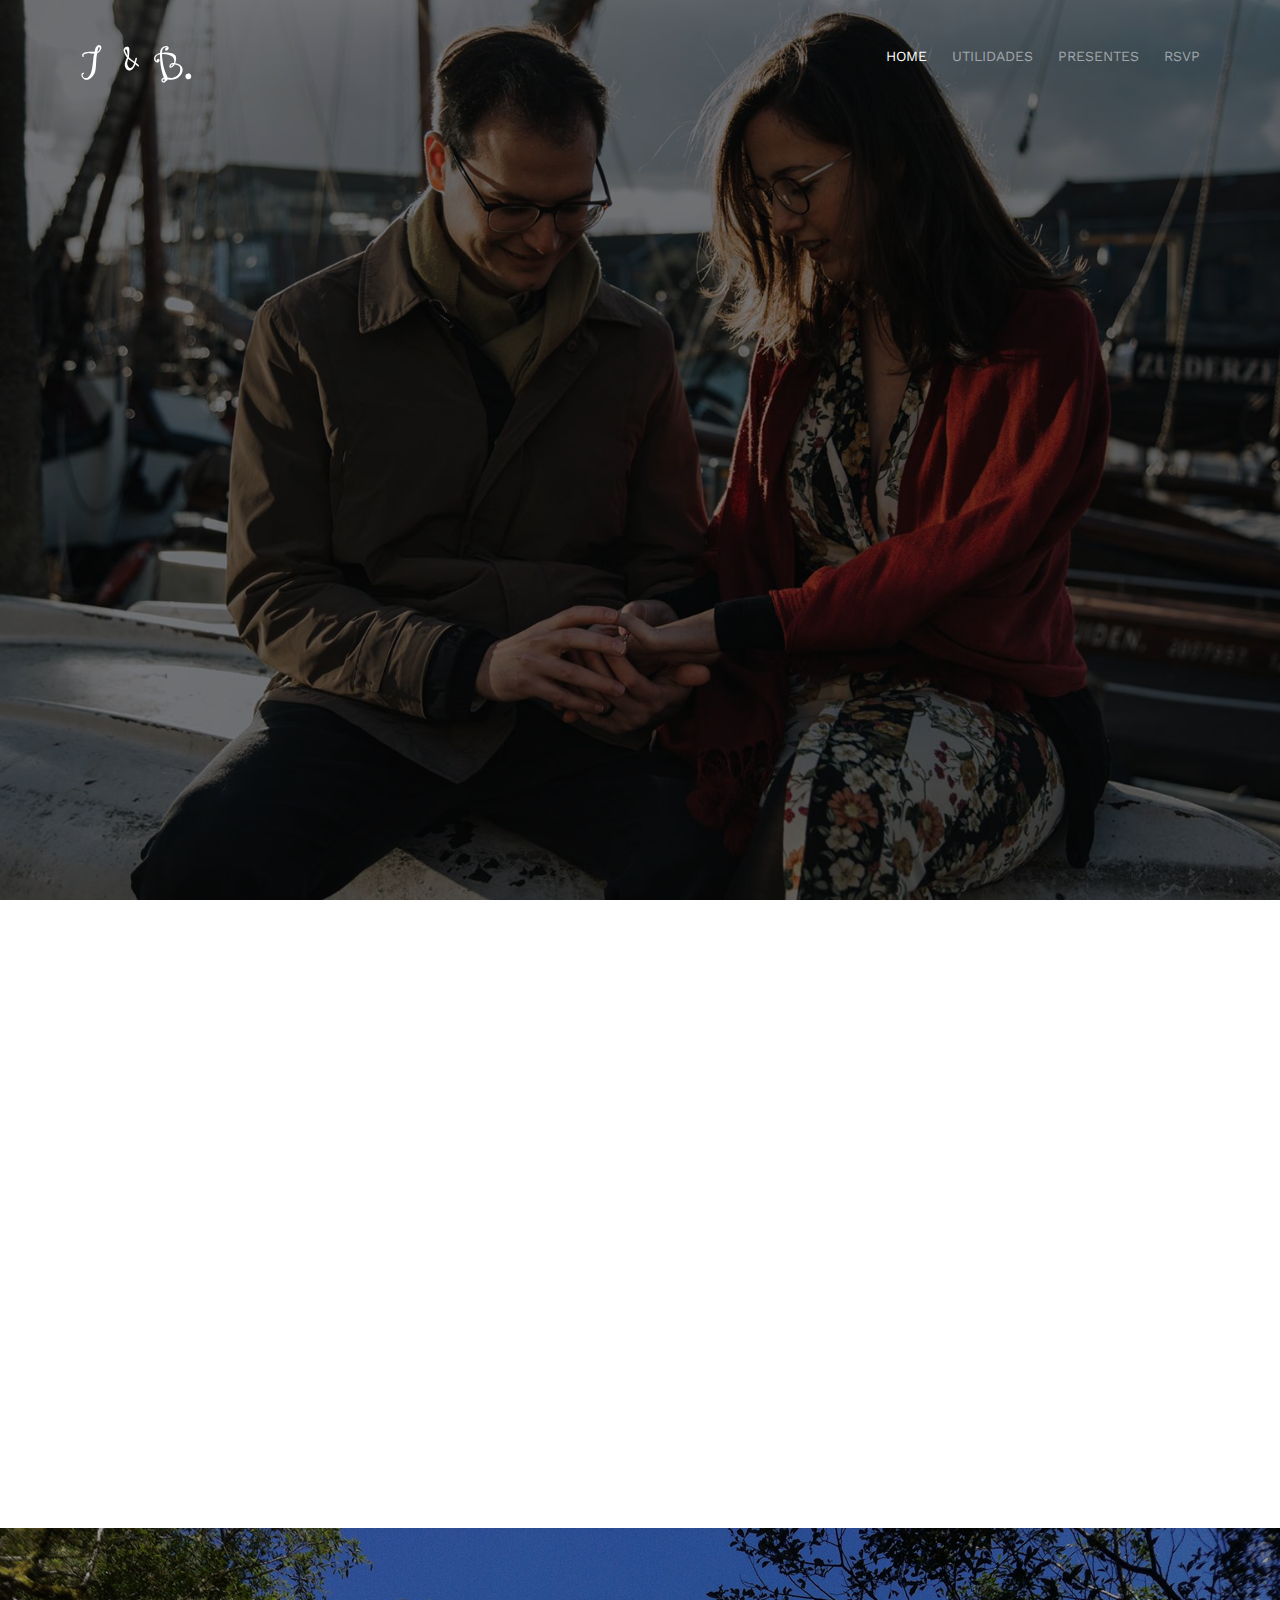
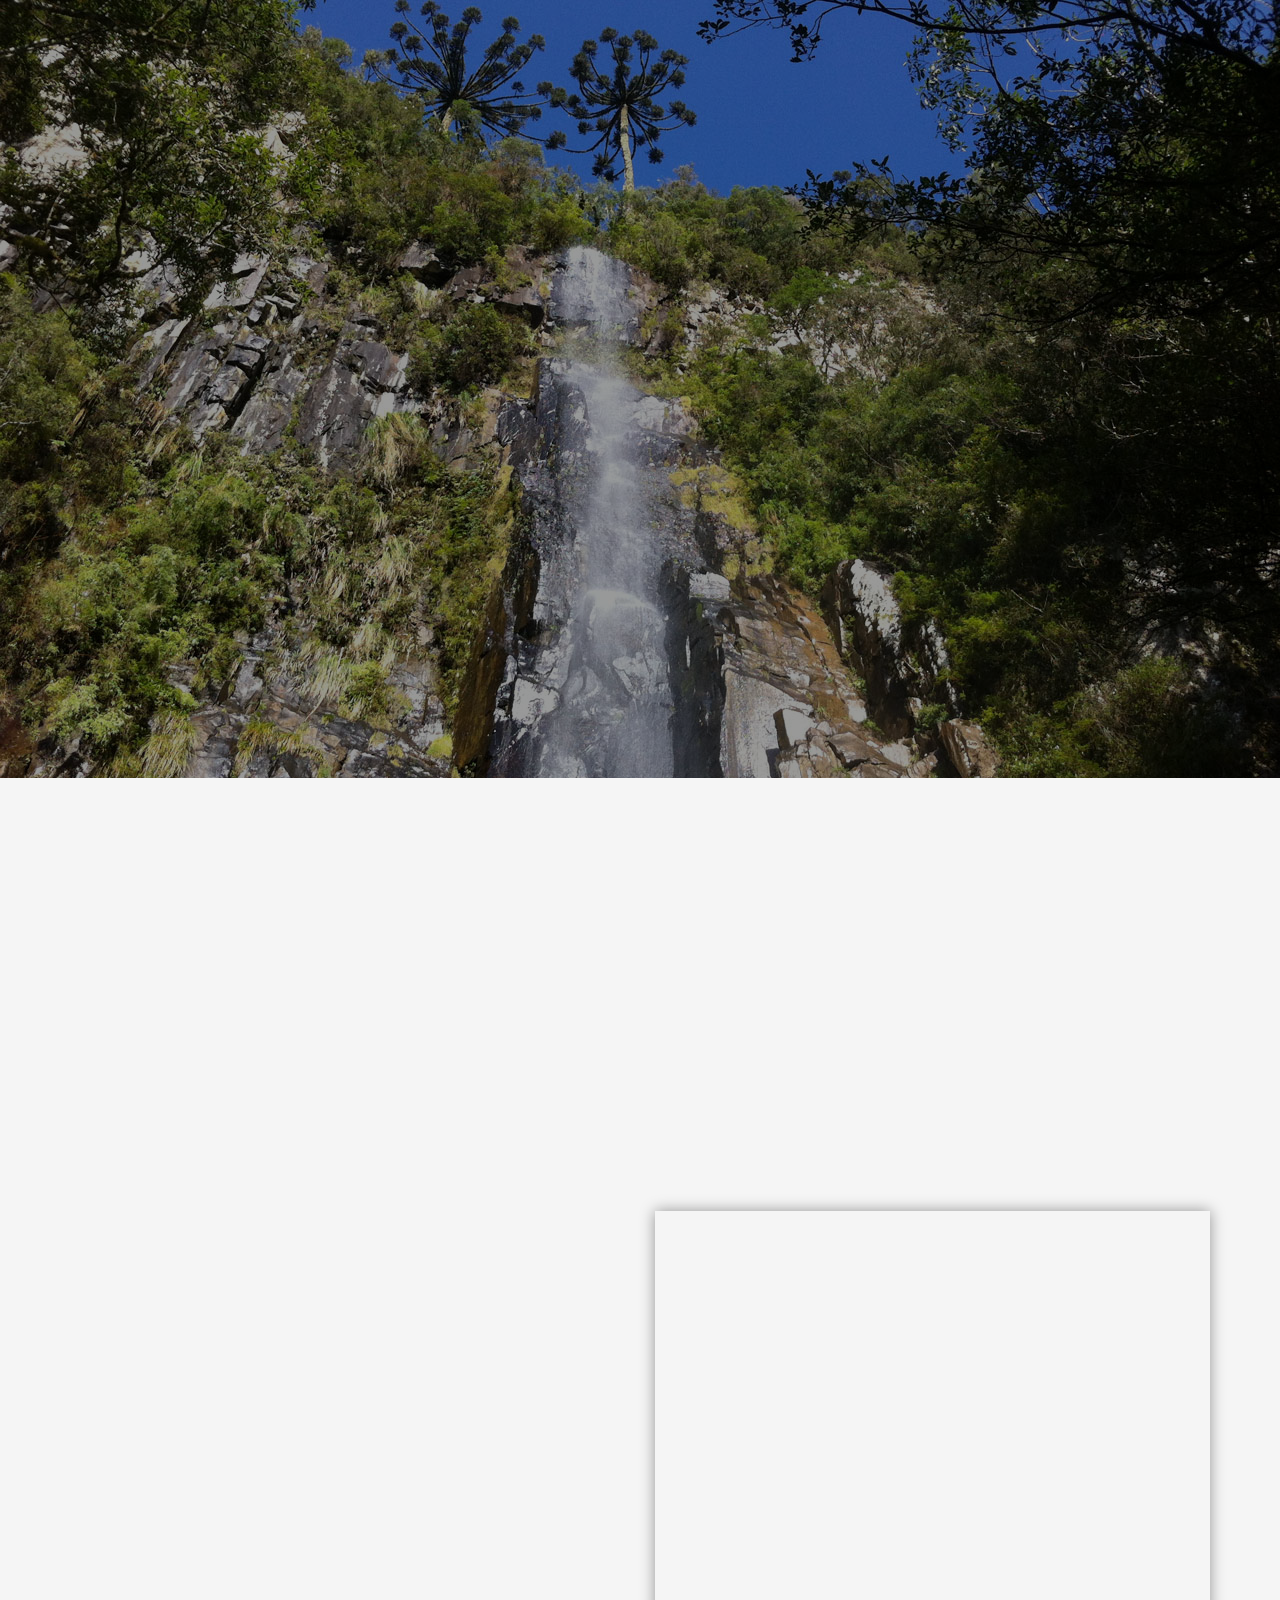
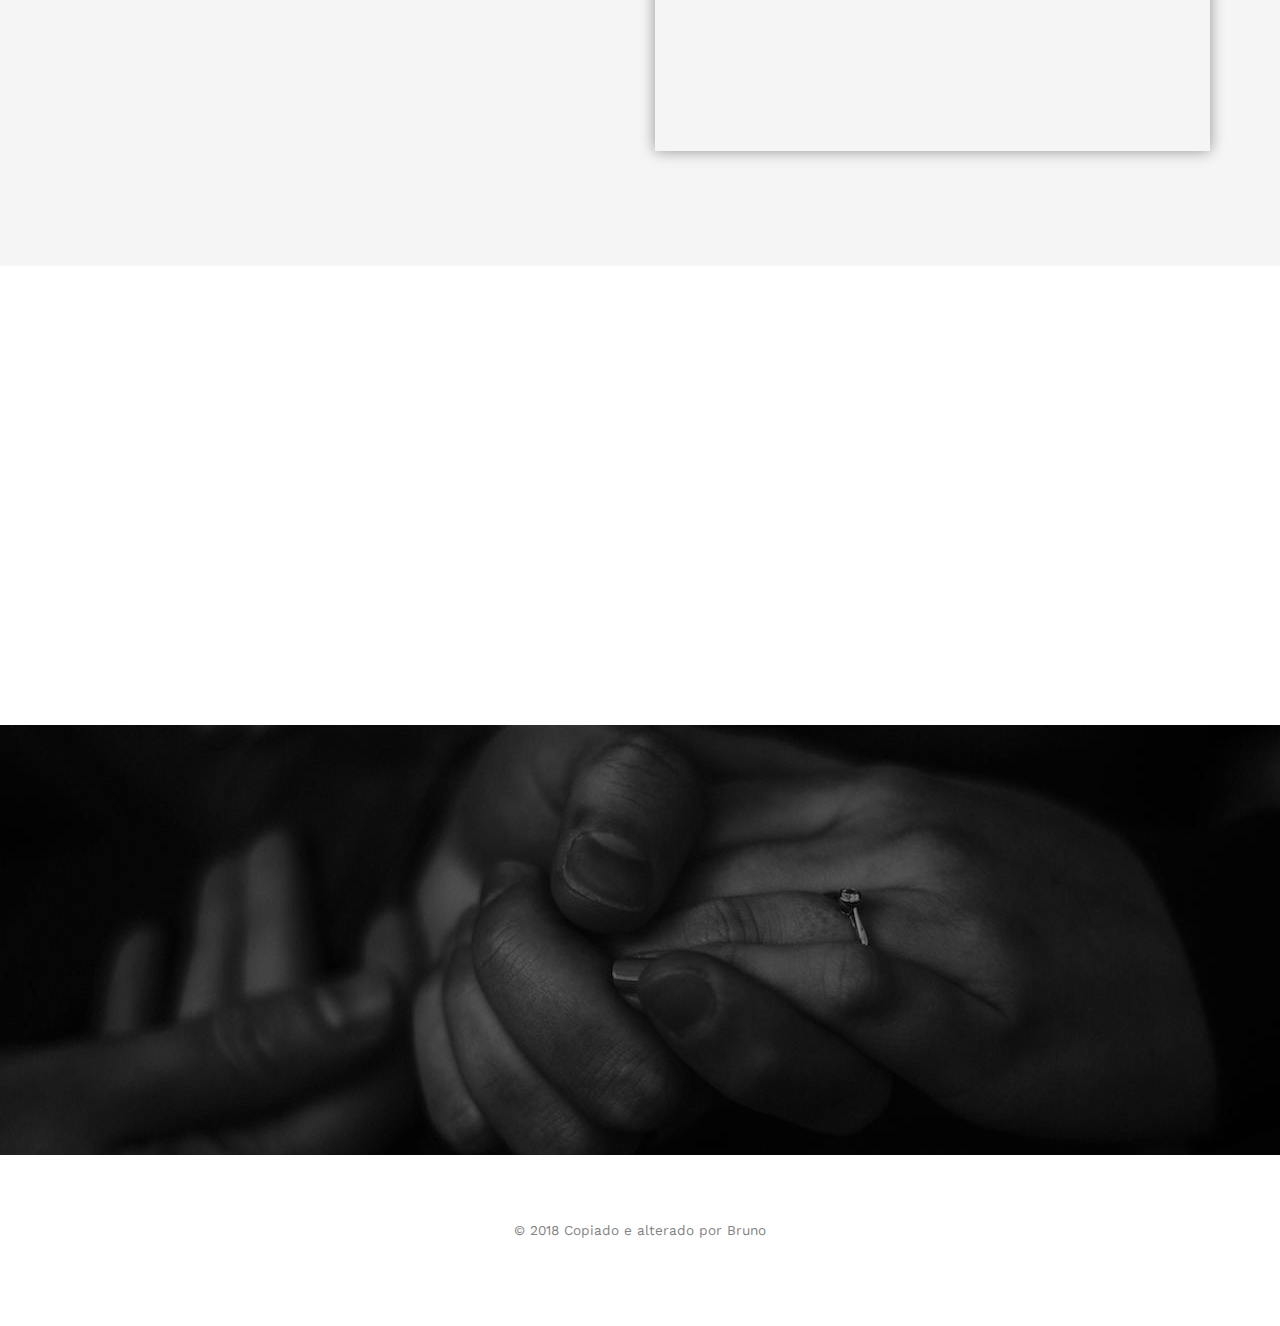
==== commit 44def0df: "small text change" ====
--- a/index.html
+++ b/index.html
@@ -54,12 +54,11 @@
 							<li class="active"><a href="index.html">Home</a></li>
 							<li class="has-dropdown">
 								<a>Utilidades</a>
-									<ul class="dropdown">
-										<li><a href="dica_beleza.html">Dicas de beleza</a></li>
-										<li><a href="onde_ficar.html">Onde ficar</a></li>
-										<li><a href="o_que_vestir.html">O que vestir</a></li>
-									</ul>
-								</a>
+								<ul class="dropdown">
+									<li><a href="dica_beleza.html">Dicas de beleza</a></li>
+									<li><a href="onde_ficar.html">Onde ficar</a></li>
+									<li><a href="o_que_vestir.html">O que vestir</a></li>
+								</ul>
 							</li>
 							<li><a href="gift_list.html">Presentes</a></li>
 							<li><a href="rsvp.html">RSVP</a></li>
@@ -154,7 +153,7 @@
 										<div class="event-col">
 											<i class="icon-clock"></i>
 											<span>19:00</span>
-											<span>3:00</span>
+											<span>-</span>
 										</div>
 										<div class="event-col">
 											<i class="icon-calendar"></i>
--- a/css/style.css
+++ b/css/style.css
@@ -667,10 +667,6 @@
   padding: 0;
   margin: 0 0 10px 1%;
   list-style: none;
-  min-height: 400px;
-  background-position: center center;
-  background-size: cover;
-  background-repeat: no-repeat;
   float: left;
   clear: left;
   position: relative;
@@ -685,7 +681,6 @@
   }
 }
 #tebw-gallery-list li a {
-  min-height: 400px;
   padding: 2em;
   position: relative;
   width: 100%;
@@ -706,7 +701,6 @@
   -moz-border-radius: 7px;
   -ms-border-radius: 7px;
   border-radius: 7px;
-  background: rgba(0, 0, 0, 0.2);
 }
 #tebw-gallery-list li a:hover:before {
   background: rgba(0, 0, 0, 0.5);
@@ -743,16 +737,27 @@
 }
 #tebw-gallery-list li.one-third {
   width: 32.3%;
-
-}
-
+  text-align: center;
+}
+
+#tebw-gallery-list li.one-third img {
+  width: 100%;
+  margin: auto;
+  z-index: -10;
+}
 #tebw-gallery-list li.postcards {
   -webkit-filter: sepia(42%) hue-rotate(-35deg);
   box-shadow: inset 0px -100px 80px -25px rgba(0,0,0,0.8)
 }
 @media screen and (max-width: 768px) {
   #tebw-gallery-list li.one-third {
-    width: 49%;
+    width: 100%;
+  }
+
+  #tebw-gallery-list li.one-third img {
+    width: 100%;
+    margin: auto;
+    z-index: -10;
   }
 }
 @media screen and (max-width: 480px) {
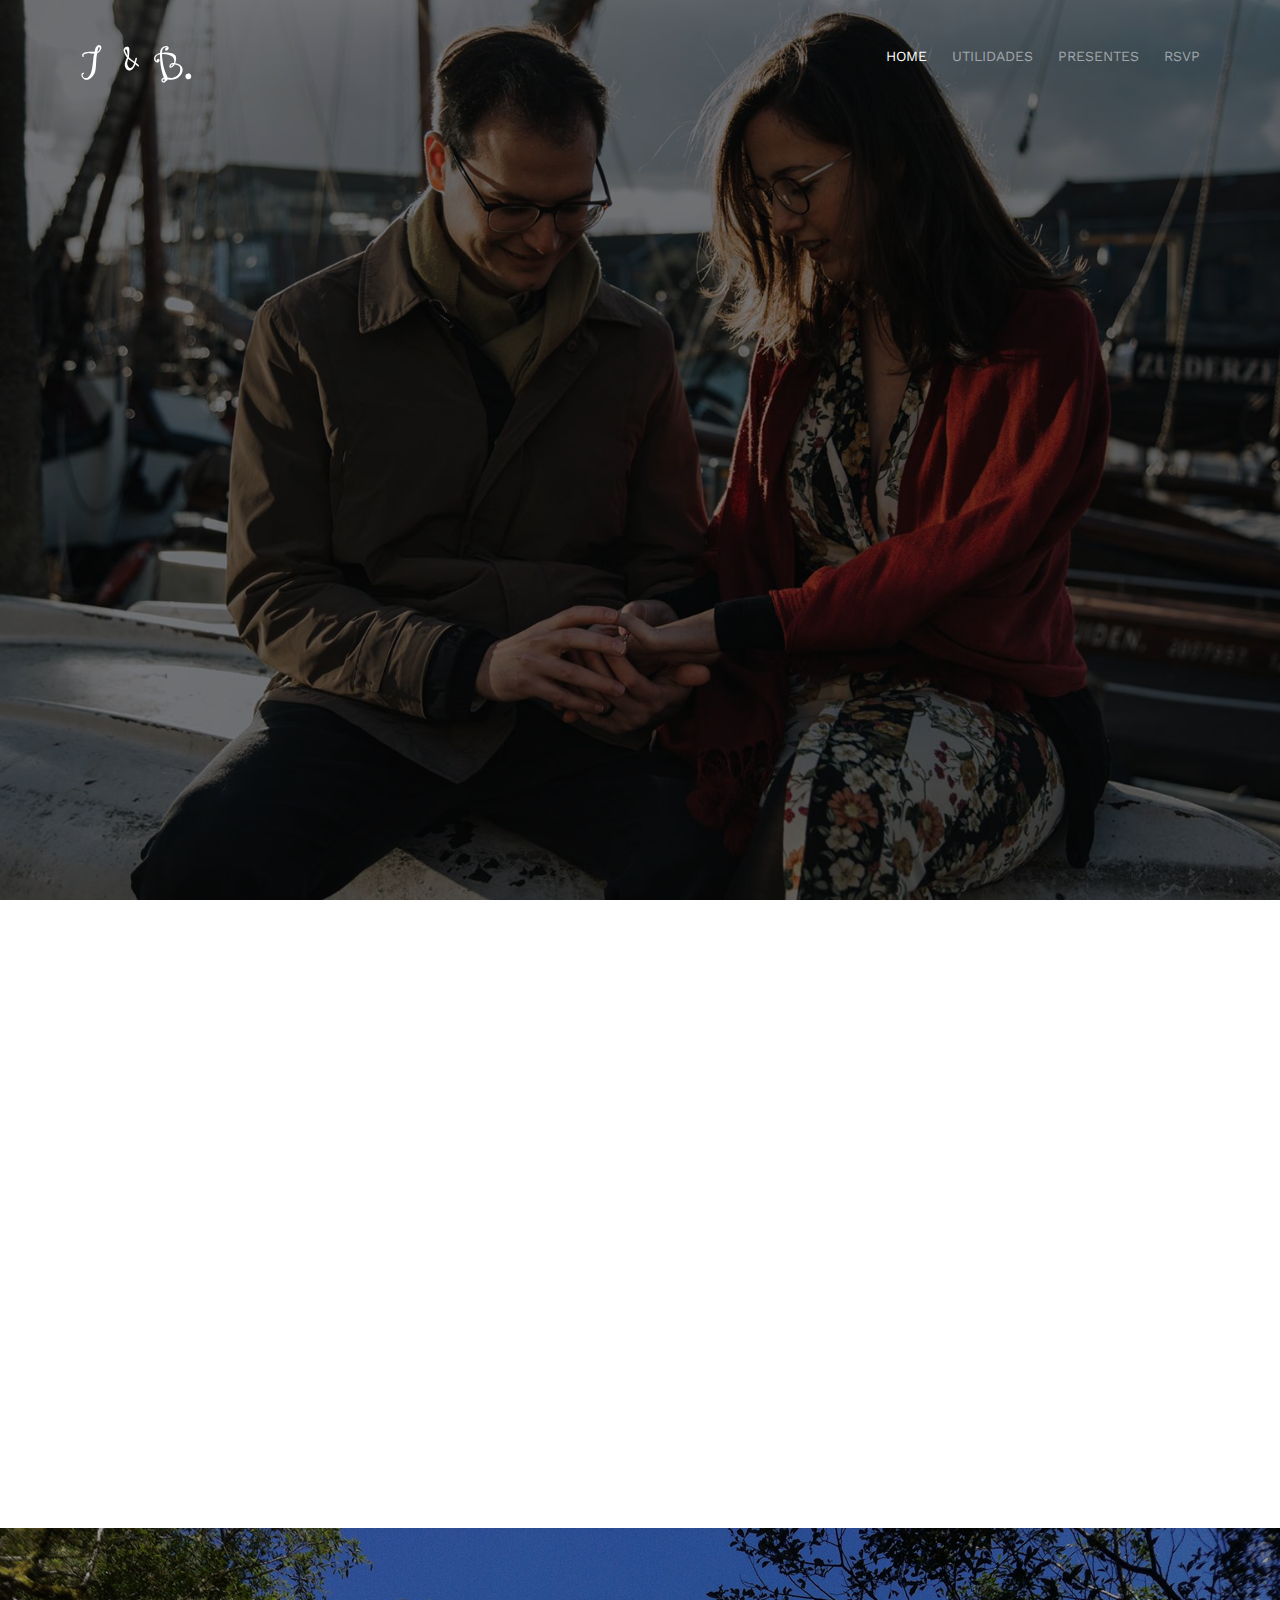
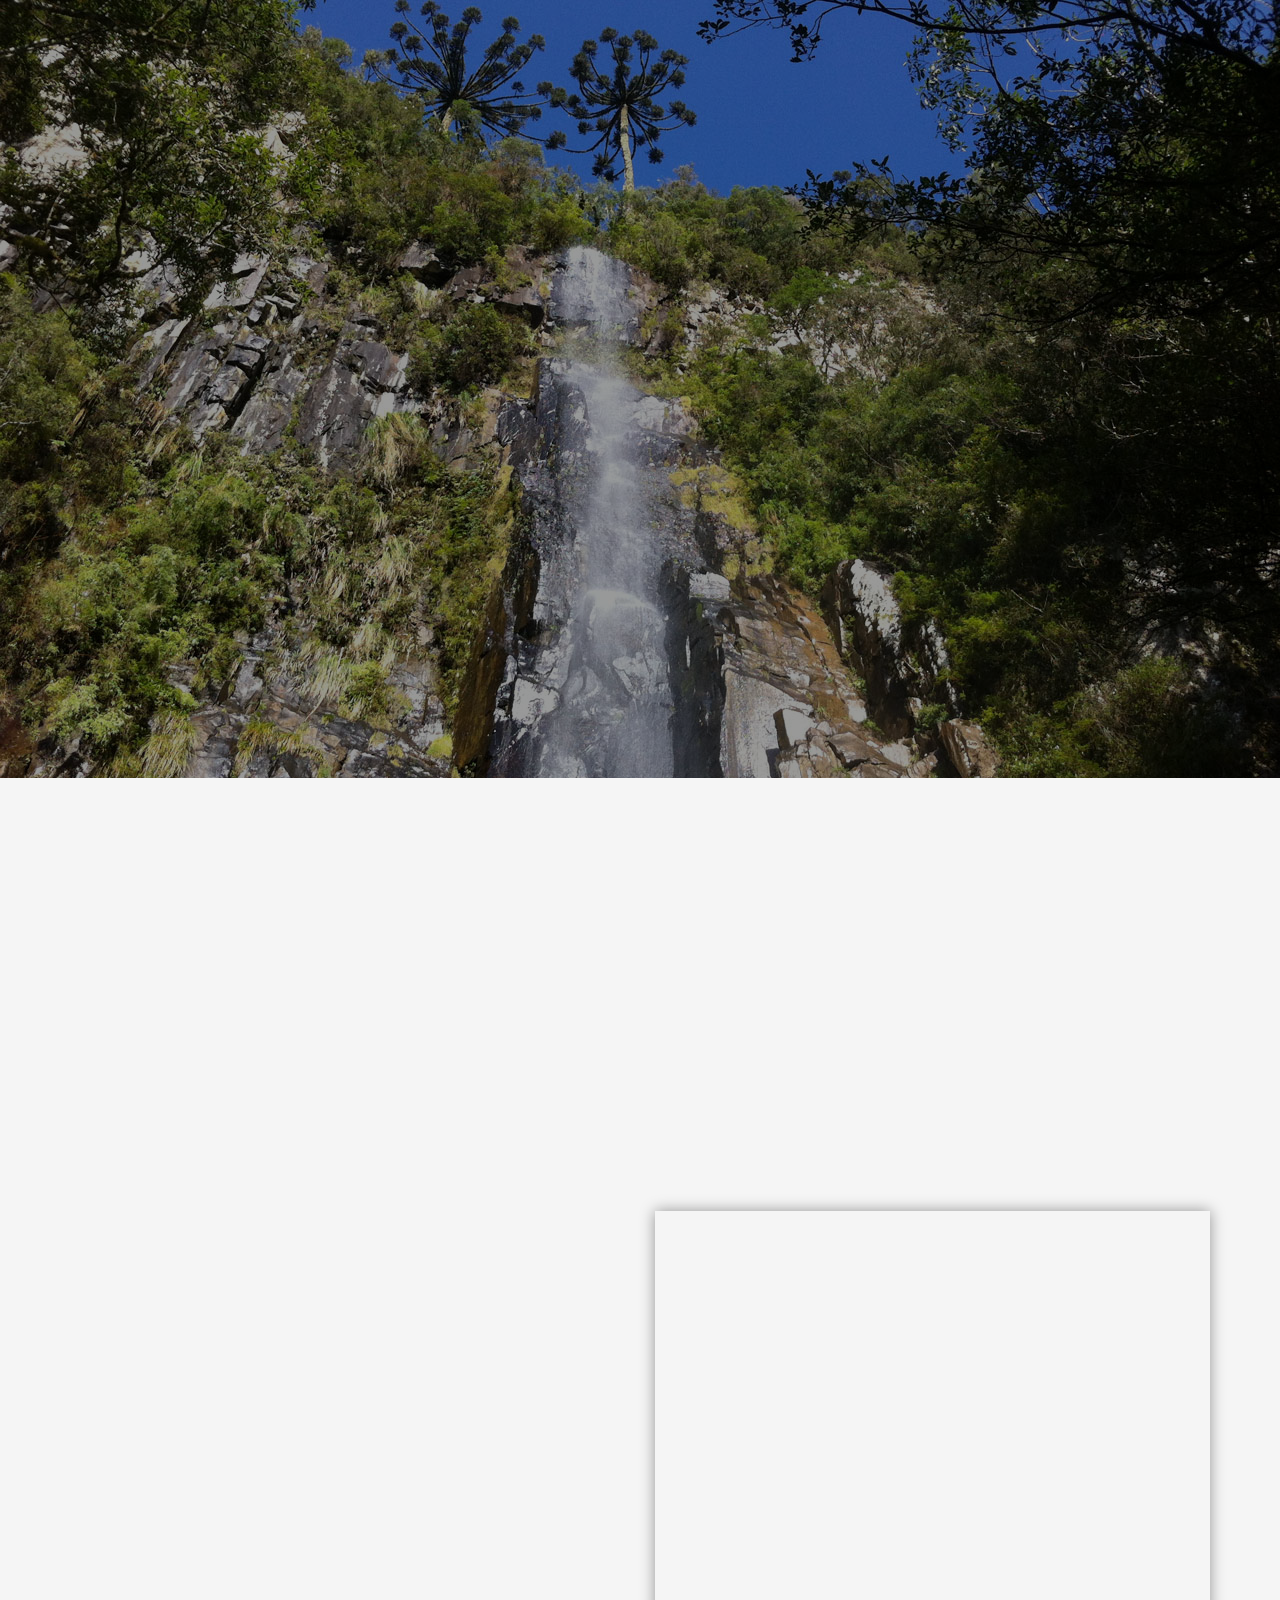
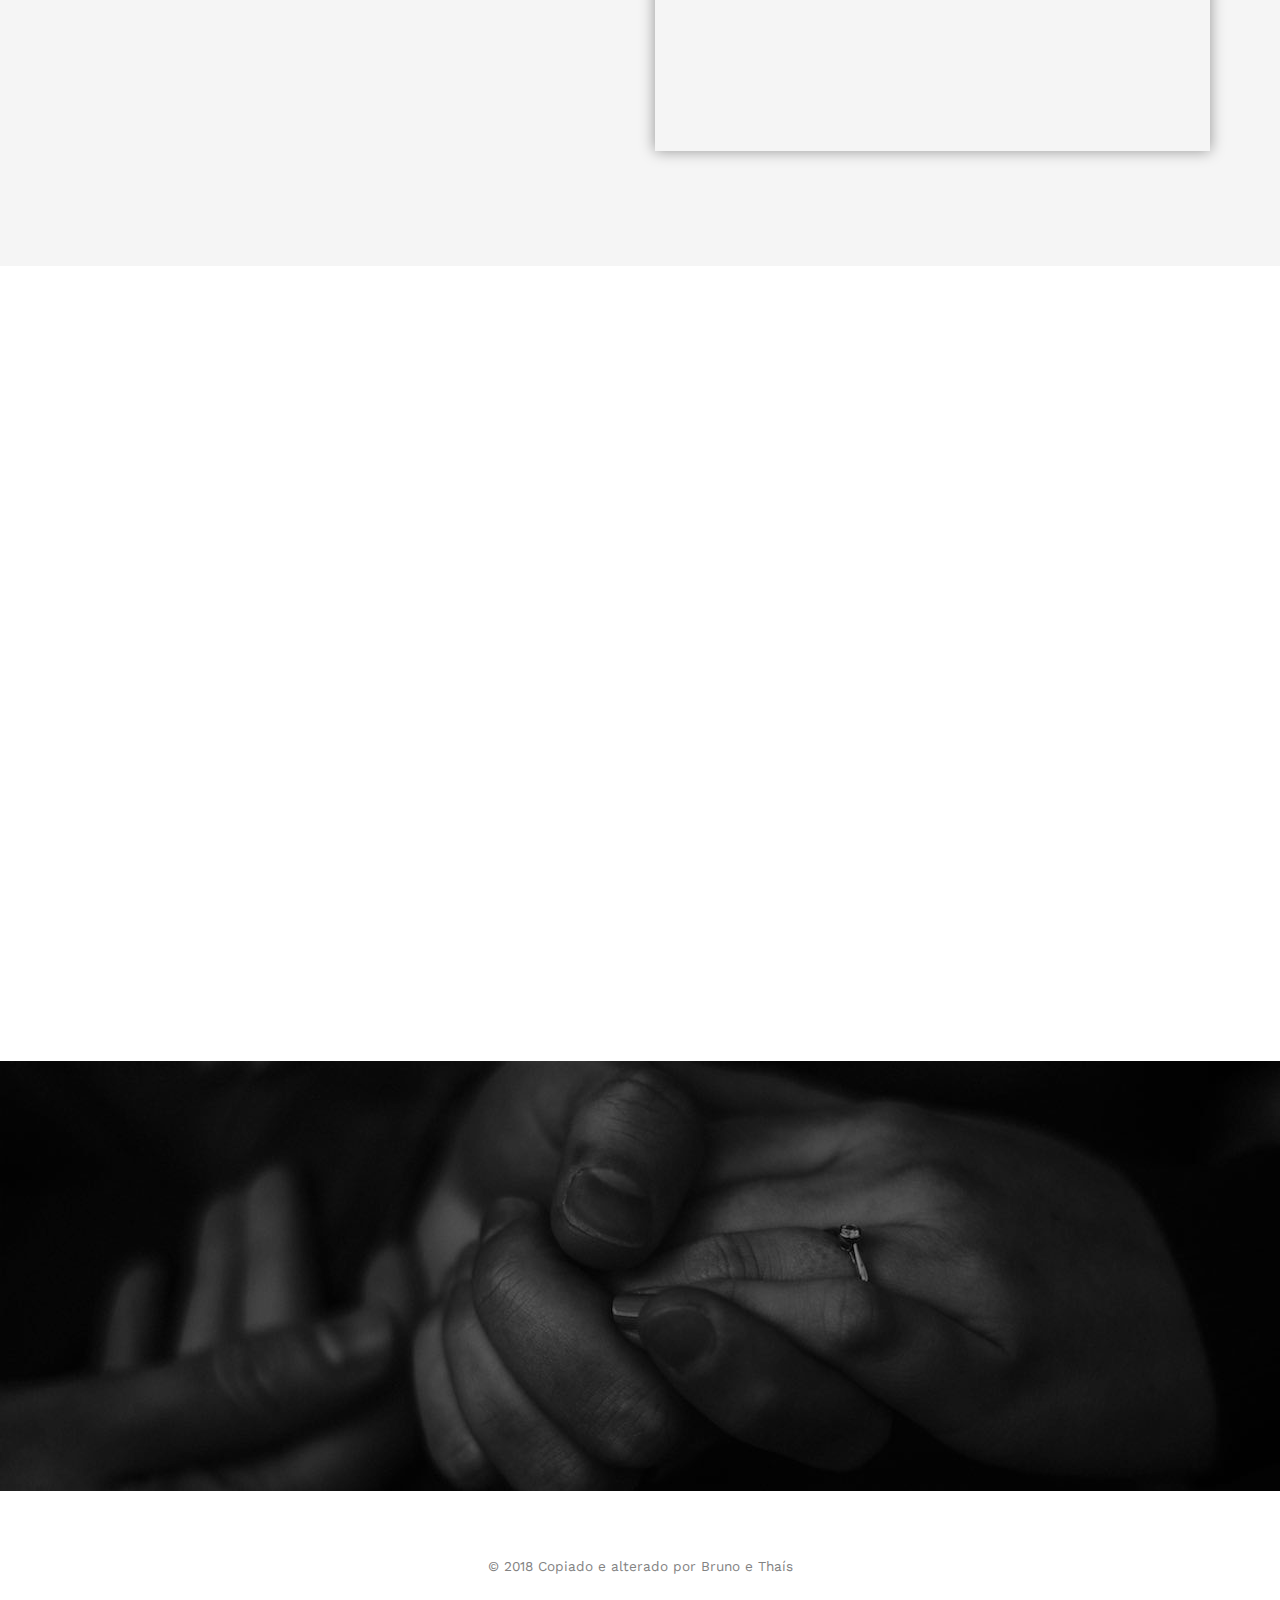
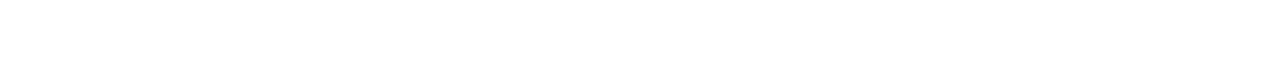
==== commit 9c6a1189: "upated some texts and invitee list" ====
--- a/index.html
+++ b/index.html
@@ -297,7 +297,7 @@
 				<div class="row copyright">
 					<div class="col-md-12 text-center">
 						<p>
-							<small class="block">© 2018 Copiado e alterado por Bruno</small>
+							<small class="block">© 2018 Copiado e alterado por Bruno e Thaís</small>
 						</p>
 					</div>
 				</div>
--- a/css/style.css
+++ b/css/style.css
@@ -667,6 +667,10 @@
   padding: 0;
   margin: 0 0 10px 1%;
   list-style: none;
+  min-height: 400px;
+  background-position: center center;
+  background-size: cover;
+  background-repeat: no-repeat;
   float: left;
   clear: left;
   position: relative;
@@ -681,6 +685,7 @@
   }
 }
 #tebw-gallery-list li a {
+  min-height: 400px;
   padding: 2em;
   position: relative;
   width: 100%;
@@ -701,6 +706,7 @@
   -moz-border-radius: 7px;
   -ms-border-radius: 7px;
   border-radius: 7px;
+  background: rgba(0, 0, 0, 0.2);
 }
 #tebw-gallery-list li a:hover:before {
   background: rgba(0, 0, 0, 0.5);
@@ -737,27 +743,15 @@
 }
 #tebw-gallery-list li.one-third {
   width: 32.3%;
-  text-align: center;
-}
-
-#tebw-gallery-list li.one-third img {
-  width: 100%;
-  margin: auto;
-  z-index: -10;
-}
+}
+
 #tebw-gallery-list li.postcards {
   -webkit-filter: sepia(42%) hue-rotate(-35deg);
   box-shadow: inset 0px -100px 80px -25px rgba(0,0,0,0.8)
 }
 @media screen and (max-width: 768px) {
   #tebw-gallery-list li.one-third {
-    width: 100%;
-  }
-
-  #tebw-gallery-list li.one-third img {
-    width: 100%;
-    margin: auto;
-    z-index: -10;
+    width: 49%;
   }
 }
 @media screen and (max-width: 480px) {
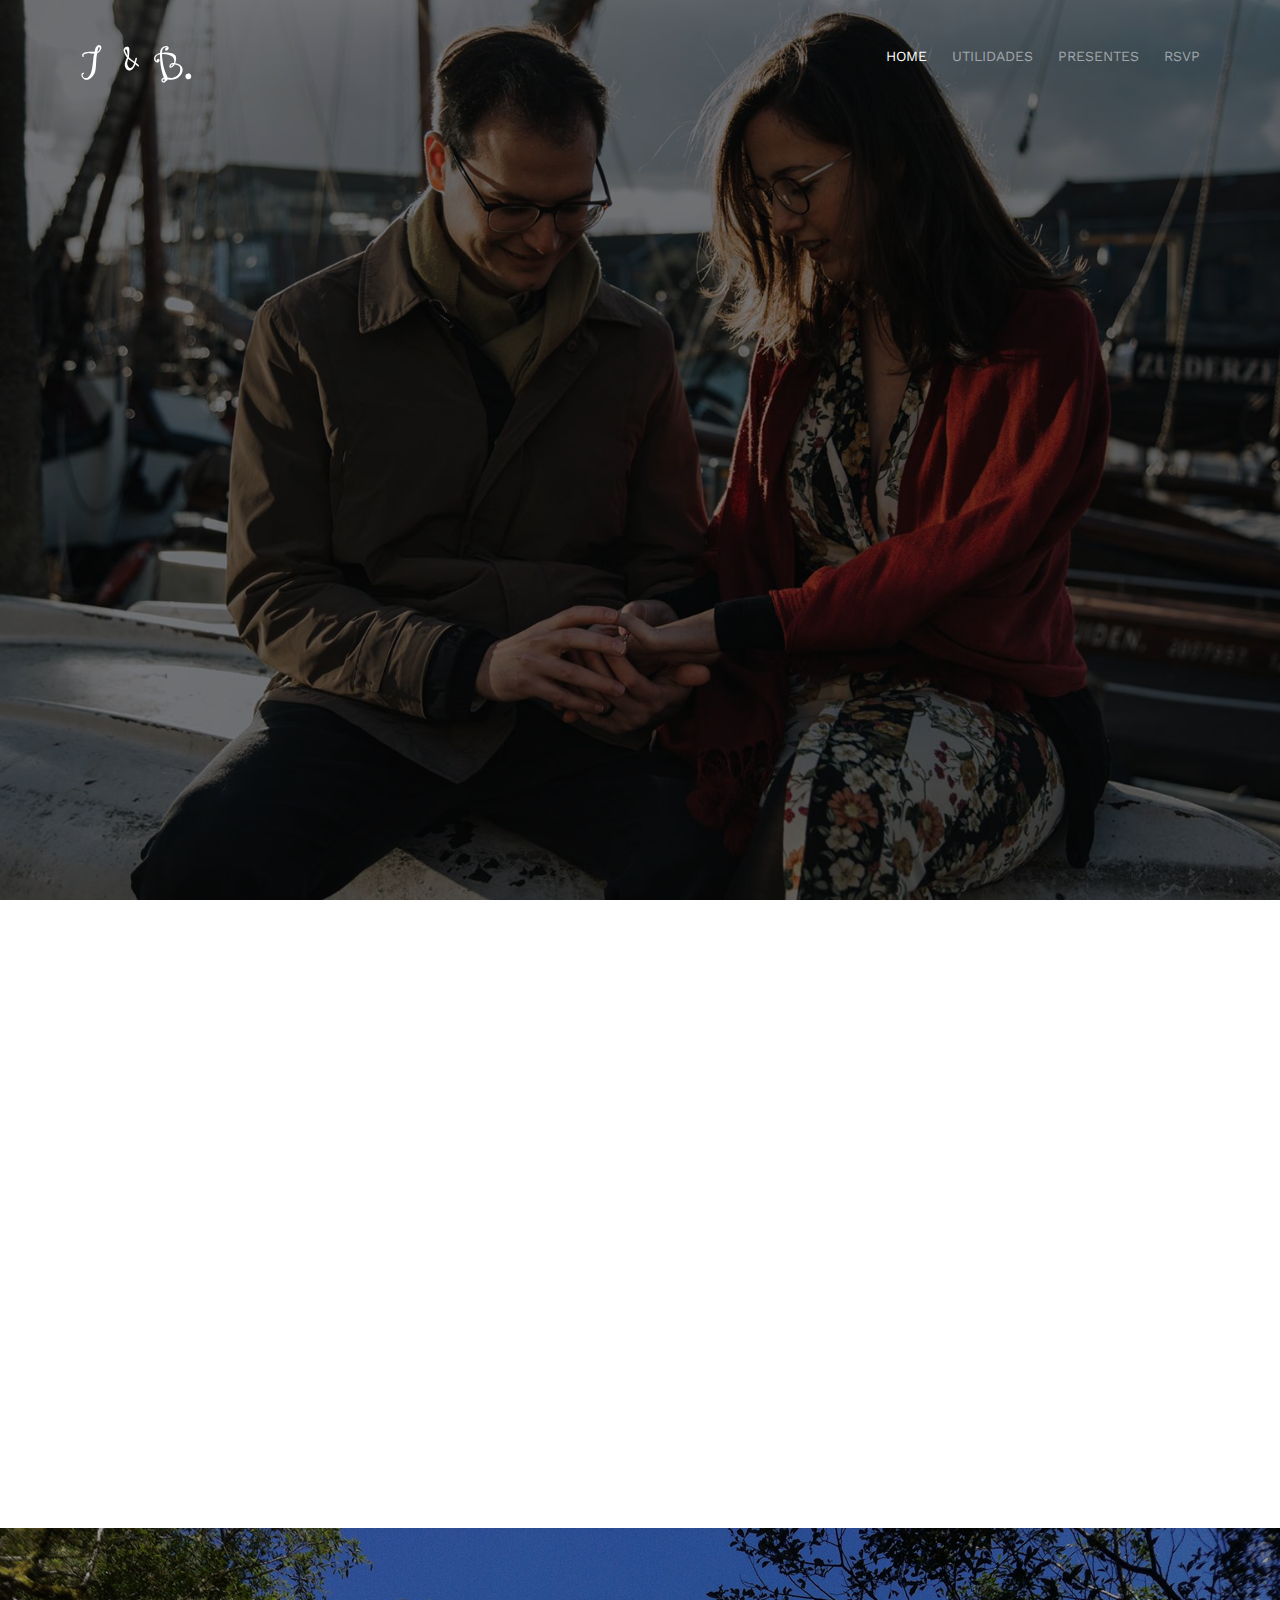
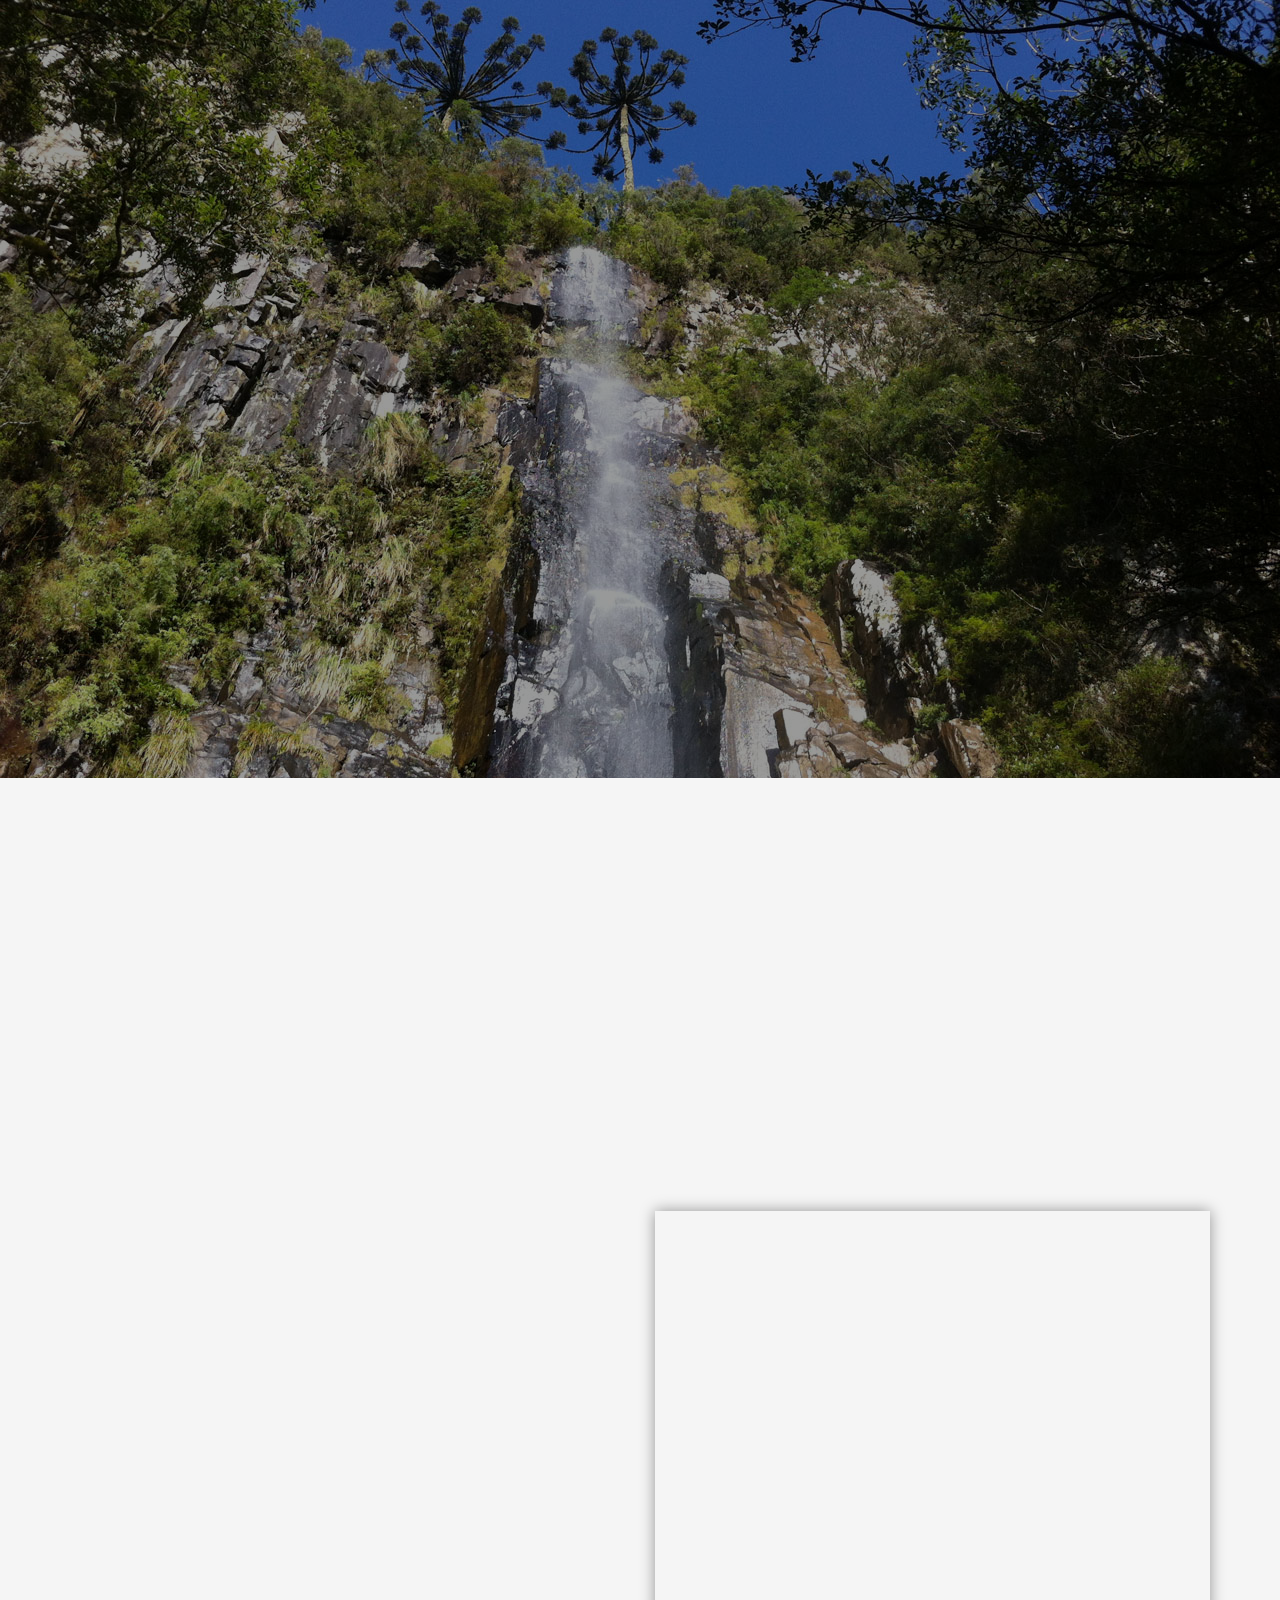
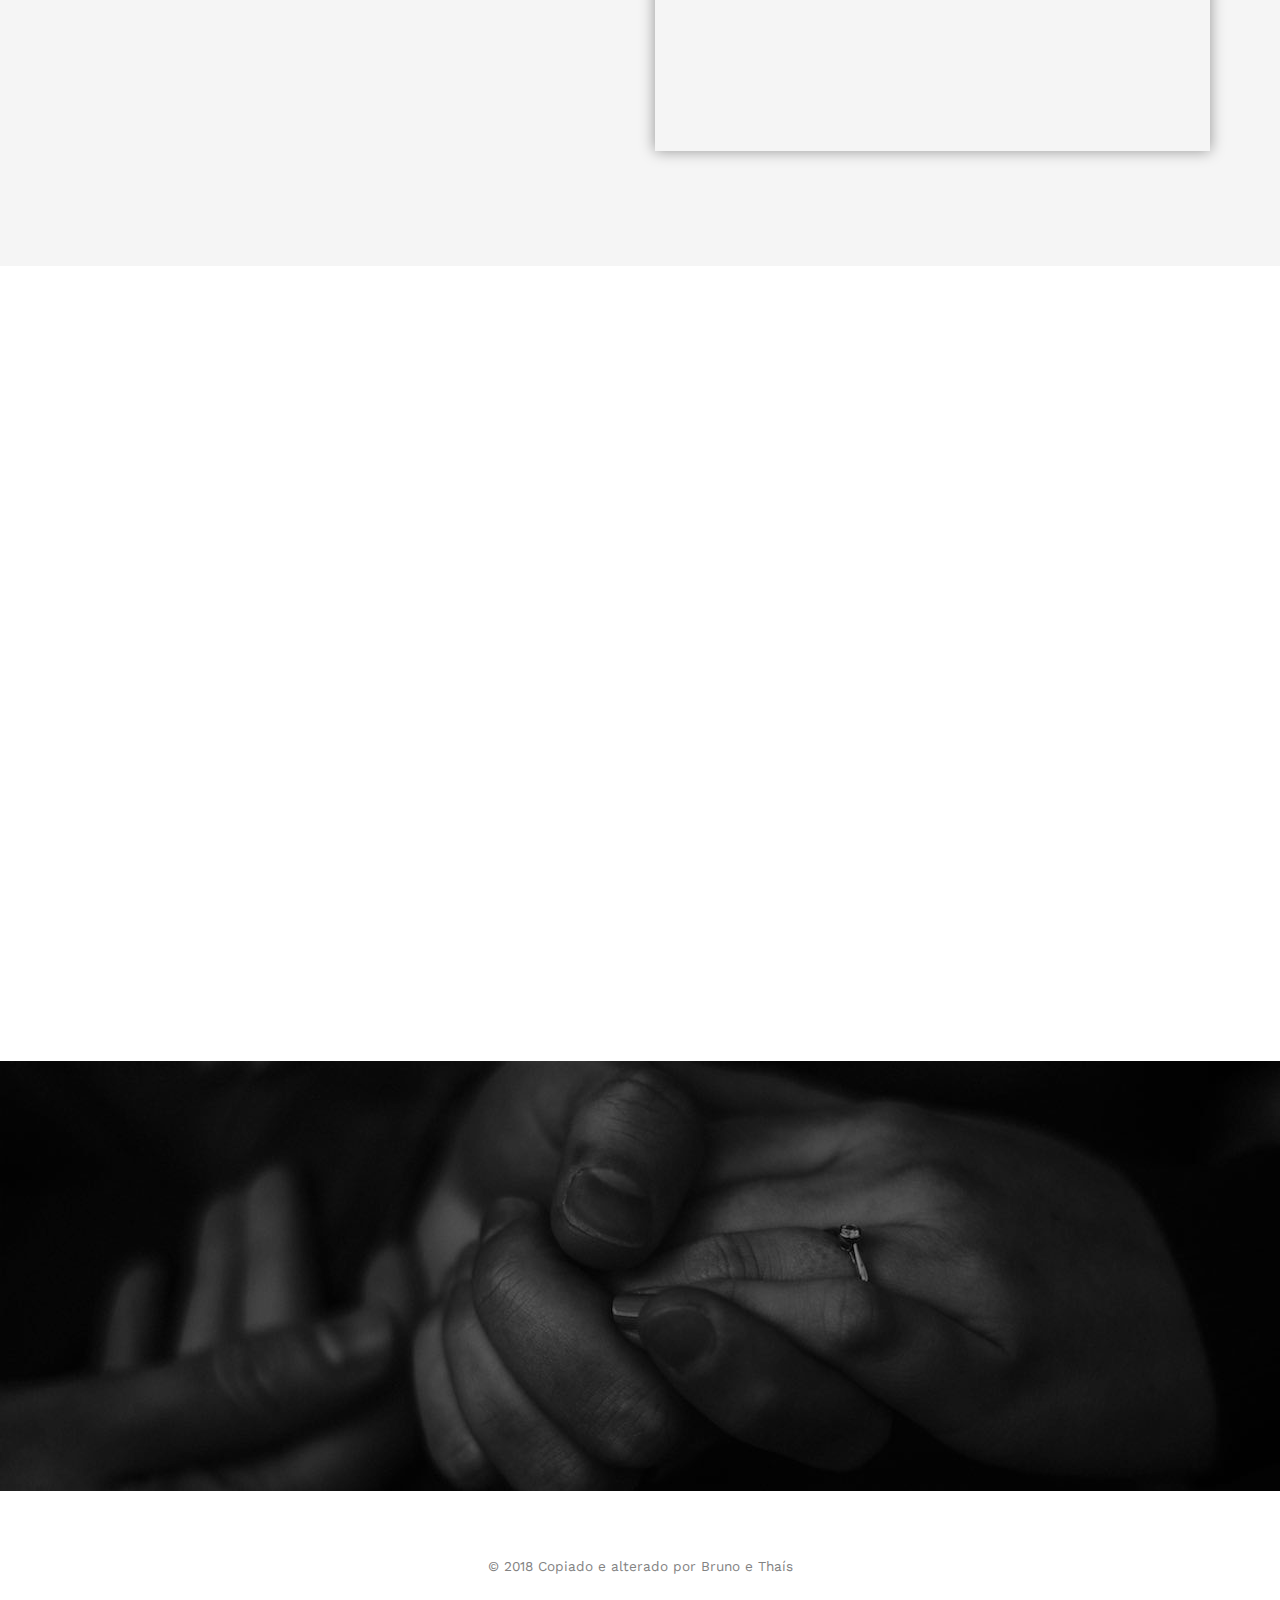
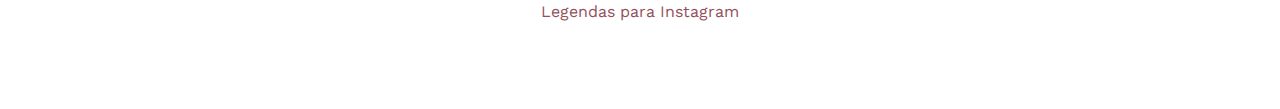
==== commit 1e291149: "add link to quelegenda" ====
--- a/index.html
+++ b/index.html
@@ -36,6 +36,16 @@
 		<!--[if lt IE 9]>
 		<script src="js/respond.min.js"></script>
 		<![endif]-->
+
+		<!-- Global site tag (gtag.js) - Google Analytics -->
+		<script async src="https://www.googletagmanager.com/gtag/js?id=UA-135085745-1"></script>
+		<script>
+		  window.dataLayer = window.dataLayer || [];
+		  function gtag(){dataLayer.push(arguments);}
+		  gtag('js', new Date());
+
+		  gtag('config', 'UA-135085745-1');
+		</script>
 
 	</head>
 	<body>
@@ -299,6 +309,7 @@
 						<p>
 							<small class="block">© 2018 Copiado e alterado por Bruno e Thaís</small>
 						</p>
+						<p><a href='https://quelegenda.com'>Legendas para Instagram</a></p>
 					</div>
 				</div>
 
